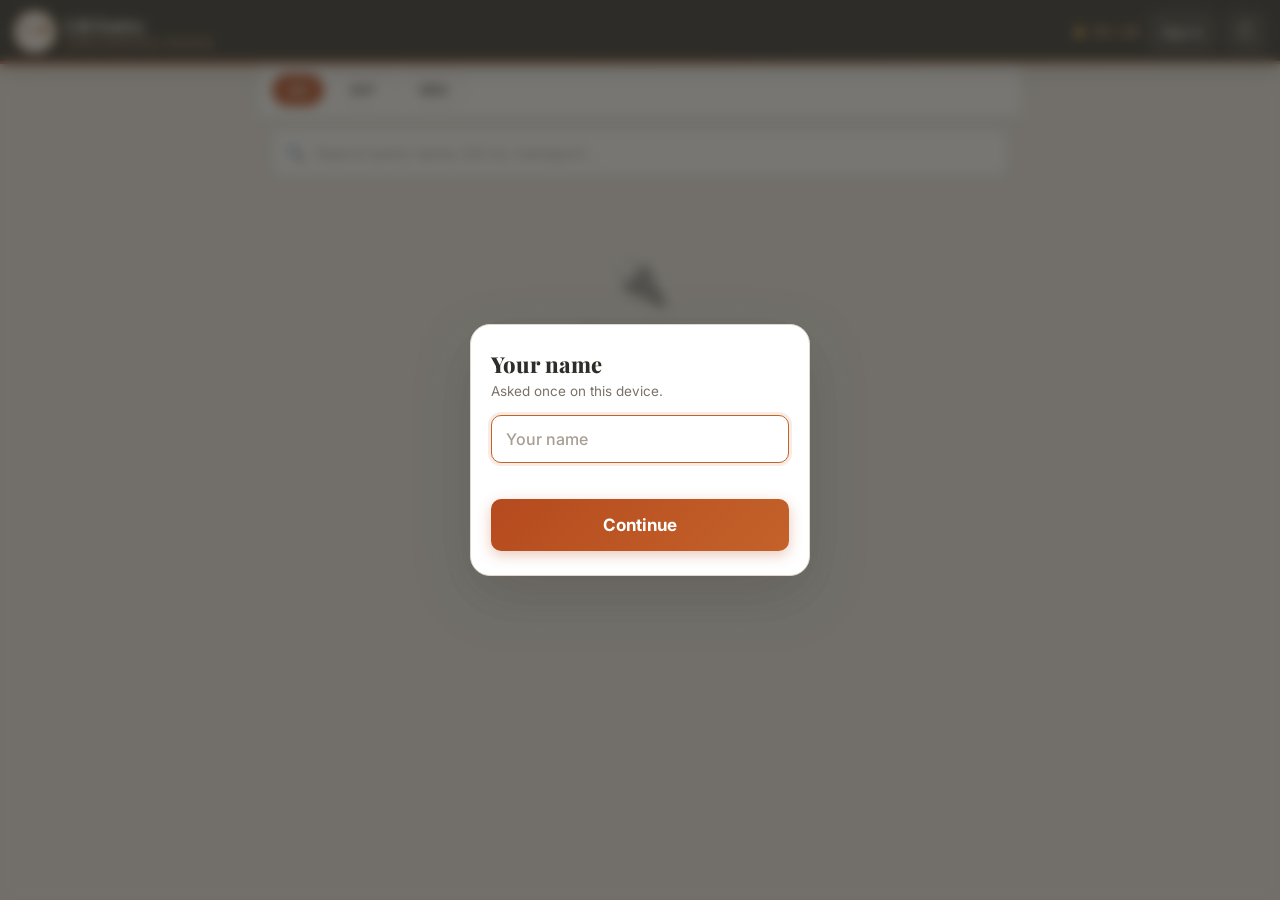
==== lr.html @ ae4050c5 "LR page: LR numbers always in capitals; scan LR QR codes and barcodes LR input turns everything to c" ====
<!DOCTYPE html>
<html lang="en">
<head>
<meta charset="UTF-8"/>
<meta name="viewport" content="width=device-width,initial-scale=1,maximum-scale=1,user-scalable=no"/>
<meta name="mobile-web-app-capable" content="yes"/>
<meta name="apple-mobile-web-app-capable" content="yes"/>
<title>LR Entry · SNT</title>
<link rel="preconnect" href="https://fonts.googleapis.com"/>
<link rel="preconnect" href="https://script.google.com"/>
<link rel="preconnect" href="https://script.googleusercontent.com" crossorigin/>
<link rel="preconnect" href="https://fonts.gstatic.com" crossorigin/>
<link href="https://fonts.googleapis.com/css2?family=Playfair+Display:wght@800&family=Inter:wght@400;500;600;700&family=JetBrains+Mono:wght@500;700&display=swap" rel="stylesheet"/>
<meta name="theme-color" content="#2f2d28"/>
<link rel="icon" href="logo.png"/>
<link rel="stylesheet" href="app.css"/>
</head>
<body>

<header class="app-bar">
  <span class="bar-logo"><img src="logo.png" alt="SNT"/></span>
  <span class="bar-title"><b>LR Entry</b><small>Shree Narayani Traders</small></span>
  <span class="status-dot" id="statusDot"></span>
  <span class="bar-clock" id="clock">--:--</span>
  <button class="who-btn" id="whoBtn" onclick="showGate('')"></button>
  <button class="refresh-btn" id="refreshBtn" onclick="loadData()" aria-label="Refresh">↻</button>
</header>

<div class="chips-row" id="chips"></div>

<div class="search-row">
  <span class="search-icon">🔍</span>
  <input type="search" id="searchInput" class="search-input" placeholder="Search party name, bill no, transport…" oninput="render()"/>
</div>

<main class="list" id="list">
  <div class="empty"><div class="empty-icon">🔌</div><div class="empty-title">Connecting…</div><div class="empty-sub">Please wait</div></div>
</main>

<script src="app.js"></script>
<script src="scan.js"></script>
<script>
document.body.insertAdjacentHTML('beforeend', GATE_HTML);

const COMPANIES = ['All', 'SNT', 'MRS'];
let records = [], transports = [], coFilter = 'All';
// LR numbers are always kept in capitals, however they are typed or scanned, so every entry looks the same.
const upLr = (v) => String(v || '').toUpperCase().replace(/\s+/g, ' ').trim();
function lrTyping(el, key) {
  const at = el.selectionStart, up = el.value.toUpperCase();
  if (up !== el.value) { el.value = up; try { el.setSelectionRange(at, at); } catch (e) {} }
  typed[key].lr = up;
}
const typed = {};   // consignment key -> { lr, transport, other, date } as being entered
function entry(m) {
  return typed[m.key] || (typed[m.key] = { lr: '', transport: m.dispatchTransport || '', other: '', date: String(m.dispatchedAt).substring(0, 10) });
}
function setT(key, field, value) { typed[key][field] = value; render(); }

$('chips').innerHTML = COMPANIES.map(c =>
  `<button class="chip${c === coFilter ? ' active' : ''}" data-co="${c}" onclick="setCo('${c}')">${c}</button>`).join('');
function setCo(c) { coFilter = c; document.querySelectorAll('.chip').forEach(b => b.classList.toggle('active', b.dataset.co === c)); render(); }

function useBoard(d) {
  records = d.records; transports = d.transports || [];
  applyPending();
  render();
}
// An LR saved here but not yet confirmed by the sheet: those bills leave the list straight away.
function applyOp(op) {
  if (op.params.action !== 'lr') return;
  const keys = op.params.keys.split(',');
  records = records.filter(r => !keys.includes(r.key));
}

// A consignment = the bill that was dispatched + the bills ticked as going together with it.
function consignments() {
  const mains = records.filter(r => !r.sentWith);
  const groups = mains.map(m => ({ main: m, bills: [m].concat(records.filter(r => r.sentWith === m.billNo && r.firm === m.firm)) }));
  records.filter(r => r.sentWith && !mains.some(m => m.billNo === r.sentWith && m.firm === r.firm))
    .forEach(r => groups.push({ main: r, bills: [r] }));
  return groups;
}

function render() {
  const q = $('searchInput').value.trim().toLowerCase();
  const groups = consignments()
    .filter(g => coFilter === 'All' || g.main.company === coFilter)
    .filter(g => !q || g.bills.some(b => [b.party, b.billNo, b.city, b.dispatchTransport].join(' ').toLowerCase().includes(q)))
    .sort((a, b) => a.main.dispatchedAt.localeCompare(b.main.dispatchedAt));
  if (!groups.length) {
    $('list').innerHTML = q
      ? `<div class="empty"><div class="empty-icon">🔍</div><div class="empty-title">No results</div><div class="empty-sub">Nothing matches "<b>${esc(q)}</b>"</div></div>`
      : `<div class="empty"><div class="empty-icon">✅</div><div class="empty-title">All clear!</div><div class="empty-sub">No LR pending</div></div>`;
    return;
  }
  $('list').innerHTML = `<div class="sec-label lred">LR PENDING &nbsp;${groups.length} &nbsp;· oldest first</div>` + groups.map(g => {
    const m = g.main, k = esc(m.key);
    const cases = g.bills.reduce((s, b) => s + (parseInt(b.dispatchCases || b.cases, 10) || 0), 0);
    const t = entry(m);
    const list = transports.slice();
    if (m.dispatchTransport && !list.includes(m.dispatchTransport)) list.unshift(m.dispatchTransport);
    const changed = m.dispatchTransport && t.transport !== m.dispatchTransport;
    return `
<div class="card" data-id="${k}">
  <div class="card-head" style="cursor:default">
    <div class="card-main">
      <div class="party-name">${esc(m.party)}</div>
      <div class="cases-row"><span class="cases-badge">📦 ${cases} cases</span></div>
      <div class="bill-info-row">
        <span class="co-badge ${coClass(m.company)}">${esc(m.company)}</span>
        ${g.bills.map(b => `<span class="bill-no-chip">#${esc(b.billNo)}</span>`).join('')}
        <span class="ic blue">🚛 ${esc(m.dispatchTransport || '—')}</span>
        ${m.city ? `<span class="ic">📍 ${esc(m.city)}</span>` : ''}
      </div>

      <div class="field-lbl" style="margin-top:14px">Transport that carried it</div>
      <select class="t-select" onchange="setT('${k}','transport',this.value)">
        ${list.map(x => `<option value="${esc(x)}"${x === t.transport ? ' selected' : ''}>${esc(x)}</option>`).join('')}
        <option value="__other"${t.transport === '__other' ? ' selected' : ''}>Other (type the name)…</option>
      </select>
      ${t.transport === '__other' ? `<input class="t-input" style="margin-top:8px" placeholder="Transport name" value="${esc(t.other)}" oninput="typed['${k}'].other=this.value">` : ''}
      <div class="t-warn${changed ? ' show' : ''}">⚠ Gate marked: <b>${esc(m.dispatchTransport || 'None')}</b></div>

      <div class="field-lbl" style="margin-top:14px">Dispatch date</div>
      <input class="t-input" type="date" id="dt-${k}" value="${esc(t.date)}" max="${new Date().toLocaleDateString('en-CA')}" onchange="typed['${k}'].date=this.value">

      <div class="field-lbl" style="margin-top:14px">LR number</div>
      <div class="lr-row" style="margin-top:0">
        <input class="t-input" id="lr-${k}" placeholder="LR number" value="${esc(t.lr)}" autocomplete="off" autocapitalize="characters"
          oninput="lrTyping(this,'${k}')" onkeydown="if(event.key==='Enter')saveLr('${k}')">
        ${canScan ? `<button class="lr-scan" onclick="openScan('${k}')" aria-label="Scan LR QR or barcode">📷</button>` : ''}
        <button class="lr-save" id="ls-${k}" onclick="saveLr('${k}')">Save</button>
      </div>
    </div>
  </div>
</div>`;
  }).join('');
}

function saveLr(key) {
  const g = consignments().find(x => x.main.key === key);
  const t = entry(g.main);
  const input = document.getElementById('lr-' + key), lr = upLr(input.value);
  const transport = t.transport === '__other' ? t.other.trim() : t.transport;
  if (!lr) { input.classList.add('required-err'); toast('Type the LR number', 'err'); return; }
  if (!transport) { toast('Choose the transport', 'err'); return; }
  if (!t.date) { document.getElementById('dt-' + key).classList.add('required-err'); toast('Choose the dispatch date', 'err'); return; }
  const bills = g.bills.map(b => '#' + b.billNo).join(', ');
  delete typed[key];
  enqueue({ action: 'lr', keys: g.bills.map(b => b.key).join(','), lr, transport, date: t.date, by: store.get('name') }, 'LR for ' + bills);
  render();
  toast('✓ LR saved for ' + bills, 'ok');
}

startApp('lr', useBoard);
</script>
</body>
</html>
---- app.css ----
/* Same look as the SNT website (shreenarayanitraders.com): cream page, charcoal header, terracotta accents. */
*,*::before,*::after{box-sizing:border-box;margin:0;padding:0;-webkit-tap-highlight-color:transparent}
:root{
  --cream:#f7f3ed;--charcoal:#2f2d28;--charcoal-2:#4a4640;
  --terra-1:#b54a1e;--terra-2:#c4622a;--terra-3:#c89a6e;--terra-lt:#f5e8dc;--terra-xlt:#faf3ec;
  --bg:#f0ece4;--surface:#fff;--surface2:#faf8f5;--surface3:#f2ede5;
  --border:#e0d8cc;--border-strong:#cec4b4;
  --text:#2f2d28;--t2:#4a4640;--t3:#7a7268;--t4:#a89e94;
  --red:#b91c1c;--red-bg:#fff5f5;--red-lt:#fecaca;
  --green:#1a7a4a;--green-bg:#f3faf5;--green-lt:#bfe3cc;--green-dk:#14532d;
  --amber:#7a4200;--amber-bg:#fff8ee;--amber-lt:#e8b87a;
  --blue:#1e4e8c;--blue-bg:#eef4fb;
  --big:#1e4e8c;--big-bg:#eef4fb;--big-lt:#bcd2ec;
  --small:#6b3a8a;--small-bg:#f6f0fa;--small-lt:#d6c1e6;
  --s1:0 1px 3px rgba(47,45,40,.07),0 1px 2px rgba(47,45,40,.04);
  --s2:0 4px 14px rgba(47,45,40,.09),0 1px 4px rgba(47,45,40,.05);
  --r:14px;--rs:10px;
  --mono:'JetBrains Mono','Courier New',monospace;
  --serif:'Playfair Display',Georgia,serif
}
html{font-size:16px}
body{background:var(--bg);font-family:'Inter',system-ui,-apple-system,sans-serif;color:var(--text);min-height:100vh;-webkit-font-smoothing:antialiased}
::selection{background:var(--terra-lt);color:var(--terra-1)}
button{font-family:inherit}

/* ─── HEADER ─── */
.app-bar{background:var(--charcoal);height:64px;padding:0 14px;display:flex;align-items:center;gap:10px;position:sticky;top:0;z-index:200;box-shadow:0 2px 20px rgba(0,0,0,.25)}
.app-bar::after{content:'';position:absolute;left:0;right:0;bottom:0;height:3px;background:linear-gradient(90deg,var(--terra-1),var(--terra-2) 50%,var(--terra-3))}
.bar-logo{width:42px;height:42px;border-radius:50%;flex-shrink:0;overflow:hidden;background:var(--cream);border:2px solid rgba(200,154,110,.45);box-shadow:0 0 0 3px rgba(200,154,110,.12),0 3px 10px rgba(0,0,0,.35)}
.bar-logo img{width:100%;height:100%;object-fit:cover;display:block}
.bar-title{flex:1;min-width:0;line-height:1.1;white-space:nowrap;overflow:hidden}
.bar-title b{display:block;font-family:var(--serif);font-weight:800;font-size:19px;color:var(--cream);overflow:hidden;text-overflow:ellipsis}
.bar-title small{display:block;font-size:9.5px;font-weight:600;letter-spacing:.9px;text-transform:uppercase;color:var(--terra-3);margin-top:3px;overflow:hidden;text-overflow:ellipsis}
.bar-clock{font-family:var(--mono);font-weight:500;font-size:15px;color:var(--terra-3);flex-shrink:0}
.refresh-btn,.who-btn{background:rgba(255,255,255,.08);border:1px solid rgba(255,255,255,.18);color:rgba(247,243,237,.85);height:40px;border-radius:10px;cursor:pointer;flex-shrink:0}
.refresh-btn{width:40px;font-size:20px;display:flex;align-items:center;justify-content:center}
.refresh-btn:active,.who-btn:active{background:rgba(255,255,255,.18)}
.refresh-btn.spin{animation:spin .7s linear infinite}
@keyframes spin{to{transform:rotate(360deg)}}
.who-btn{padding:0 12px;font-size:13px;font-weight:600;max-width:96px;overflow:hidden;text-overflow:ellipsis;white-space:nowrap}
.status-dot{width:9px;height:9px;border-radius:50%;flex-shrink:0;background:#f5b14a;transition:background .3s}
.status-dot.ok{background:#4ade80;box-shadow:0 0 0 2px rgba(74,222,128,.25)}
.status-dot.err{background:#f87171;box-shadow:0 0 0 2px rgba(248,113,113,.25)}
.sync-pill{font-size:11px;font-weight:700;color:#fde6c8;background:rgba(200,154,110,.22);border:1px solid rgba(200,154,110,.5);border-radius:12px;padding:2px 8px;white-space:nowrap}
.sync-pill[hidden]{display:none}
@media(max-width:420px){.bar-clock{display:none}}
@media(max-width:340px){.bar-title small{display:none}}

/* ─── VEHICLE PANEL ─── */
.veh-panel{background:var(--surface);border-bottom:1.5px solid var(--border)}
.veh-toggle{width:100%;padding:11px 14px;display:flex;align-items:center;gap:10px;background:none;border:none;cursor:pointer;text-align:left}
.veh-toggle-title{font-size:13px;font-weight:700;color:var(--t2);flex:1}
.veh-toggle-summary{font-size:12.5px;color:var(--t3);font-family:var(--mono)}
.veh-toggle-chevron{color:var(--t3);font-size:18px;transition:transform .2s}
.veh-panel.open .veh-toggle-chevron{transform:rotate(180deg)}
.veh-body{display:none;padding:0 12px 12px}
.veh-panel.open .veh-body{display:block}
.veh-row{display:flex;gap:10px}
.veh-card{flex:1;border-radius:var(--r);padding:13px;border:1.5px solid;text-align:center}
.veh-card.big{background:var(--big-bg);border-color:var(--big-lt)}
.veh-card.small{background:var(--small-bg);border-color:var(--small-lt)}
.veh-icon{font-size:20px;display:block;margin-bottom:4px}
.veh-name{font-weight:700;font-size:12px;letter-spacing:1.2px;display:block;margin-bottom:6px}
.veh-card.big .veh-name,.veh-card.big .veh-cases{color:var(--big)}
.veh-card.small .veh-name,.veh-card.small .veh-cases{color:var(--small)}
.veh-cases{font-family:var(--mono);font-weight:700;font-size:28px;display:block;line-height:1}
.veh-cases-label{font-size:10px;font-weight:600;color:var(--t3);letter-spacing:.8px;text-transform:uppercase;display:block;margin-top:4px}

/* ─── PICKERS inside a card ─── */
.veh-pick,.area-pick{display:flex;gap:8px}
.veh-pick-btn,.area-btn{flex:1;padding:13px 6px;border-radius:var(--rs);font-size:14px;font-weight:600;border:1.5px solid var(--border-strong);background:var(--surface2);color:var(--t2);cursor:pointer;text-align:center;transition:all .12s;line-height:1.3}
.veh-pick-btn.sel-big{background:var(--big-bg);border:2px solid var(--big);color:var(--big);font-weight:700}
.veh-pick-btn.sel-small{background:var(--small-bg);border:2px solid var(--small);color:var(--small);font-weight:700}
.veh-pick-btn.sel-self{background:var(--green-bg);border:2px solid var(--green);color:var(--green);font-weight:700}
.area-btn.sel{background:var(--terra-lt);border:2px solid var(--terra-1);color:var(--terra-1);font-weight:700}
.veh-pick-btn.required-err,.area-btn.required-err{border-color:var(--red)!important;background:var(--red-bg)!important}

/* ─── COMPANY CHIPS ─── */
.chips-row{background:var(--surface);border-bottom:1.5px solid var(--border);padding:10px 12px;display:flex;gap:8px;overflow-x:auto;scrollbar-width:none}
.chips-row::-webkit-scrollbar{display:none}
.chip{border:1.5px solid var(--border);background:var(--surface);color:var(--t2);padding:7px 16px;border-radius:20px;font-size:13.5px;font-weight:600;cursor:pointer;white-space:nowrap;flex-shrink:0;transition:all .12s}
.chip.active{background:var(--terra-1);color:#fff;border-color:var(--terra-1)}

/* ─── TABS ─── */
.tab-row{background:var(--surface);border-bottom:2px solid var(--border);padding:0 10px;display:flex;box-shadow:var(--s1)}
.tab-btn{flex:1;justify-content:center;padding:13px 6px;font-size:14px;white-space:nowrap;font-weight:500;background:none;border:none;border-bottom:2.5px solid transparent;cursor:pointer;color:var(--t3);margin-bottom:-2px;display:flex;align-items:center;gap:8px;transition:all .15s}
.tab-btn.active{color:var(--terra-1);border-bottom-color:var(--terra-1);font-weight:700}
.tab-badge{font-family:var(--mono);font-size:12px;font-weight:600;min-width:22px;height:21px;padding:0 7px;border-radius:20px;display:inline-flex;align-items:center;justify-content:center;background:var(--surface3);color:var(--t3)}
.tab-btn.active .tab-badge{background:var(--terra-1);color:#fff}

/* ─── SEARCH ─── */
.search-row{padding:12px 12px 2px;position:relative}
.search-icon{position:absolute;left:26px;top:calc(50% + 5px);transform:translateY(-50%);color:var(--t4);font-size:16px;pointer-events:none}
.search-input{width:100%;padding:13px 14px 13px 42px;font-size:16px;font-family:inherit;background:var(--surface);border:1.5px solid var(--border);border-radius:var(--rs);outline:none;color:var(--text);box-shadow:var(--s1);transition:border-color .15s,box-shadow .15s}
.search-input:focus{border-color:var(--terra-2);box-shadow:0 0 0 3px rgba(196,98,42,.12)}
.search-input::placeholder{color:var(--t4)}

/* ─── LIST ─── */
.list{padding:12px 11px 90px}
.sec-label{font-size:11px;font-weight:700;text-transform:uppercase;letter-spacing:1.2px;color:var(--t3);padding:6px 3px 9px;display:flex;align-items:center;gap:8px}
.sec-label::after{content:'';flex:1;height:1px;background:var(--border)}
.sec-label.lred{color:var(--terra-1)}
.sec-label.lgreen{color:var(--green)}

/* ─── PENDING CARD ─── */
.card{background:var(--surface);border-radius:var(--r);border:1.5px solid var(--border);margin-bottom:10px;overflow:hidden;box-shadow:var(--s1);transition:box-shadow .15s}
.card.open{border-color:var(--terra-3);box-shadow:var(--s2)}
.card-head{padding:15px 14px 14px;cursor:pointer;user-select:none;display:flex;gap:10px;align-items:flex-start}
.card-head:active{background:var(--terra-xlt)}
.card-main{flex:1;min-width:0}
.chevron{color:var(--t4);font-size:24px;flex-shrink:0;padding-top:2px;transition:transform .2s}
.card.open>.card-head .chevron{transform:rotate(180deg);color:var(--terra-1)}
.party-name{font-size:20px;font-weight:700;color:var(--text);margin-bottom:8px;line-height:1.25;word-break:break-word}
.cases-row{display:flex;align-items:center;gap:8px;margin-bottom:10px;flex-wrap:wrap}
.cases-badge{background:var(--charcoal);color:var(--cream);font-family:var(--mono);font-weight:700;font-size:15px;padding:5px 12px;border-radius:8px}
.bill-info-row{display:flex;flex-wrap:wrap;gap:6px;align-items:center}
.co-badge{font-size:11.5px;font-weight:600;padding:3px 10px;border-radius:20px;border:1px solid;white-space:nowrap}
.co-SNT{background:var(--terra-lt);color:var(--terra-1);border-color:var(--terra-3)}
.co-MRS,.co-MaaRani{background:#fbeef3;color:#8a2550;border-color:#e8b3c8}
.co-SNTCash{background:var(--green-bg);color:var(--green);border-color:var(--green-lt)}
.co-Lupin{background:var(--blue-bg);color:var(--blue);border-color:var(--big-lt)}
.co-Sun{background:var(--amber-bg);color:var(--amber);border-color:var(--amber-lt)}
.co-Torque{background:var(--small-bg);color:var(--small);border-color:var(--small-lt)}
.bill-no-chip{font-family:var(--mono);font-size:12.5px;font-weight:500;color:var(--t2);background:var(--surface3);border:1px solid var(--border);padding:2px 7px;border-radius:6px}
.ic{background:var(--surface2);border:1px solid var(--border);border-radius:16px;padding:3px 9px;font-size:12px;color:var(--t2);font-weight:500;display:inline-flex;align-items:center;gap:3px}
.ic.blue{background:var(--amber-bg);border-color:var(--amber-lt);color:var(--amber);font-weight:600}

/* ─── CARD BODY (form) ─── */
.card-body{display:none;padding:14px 14px 16px;border-top:1px solid var(--border);background:var(--surface2)}
.card.open .card-body{display:block}
.field-lbl{font-size:11px;font-weight:700;color:var(--t3);text-transform:uppercase;letter-spacing:1px;margin-bottom:7px}
.t-select,.t-input{width:100%;padding:13px 14px;font-size:16px;font-family:inherit;font-weight:500;background:var(--surface);border:1.5px solid var(--border-strong);border-radius:var(--rs);color:var(--text);outline:none;transition:border-color .15s,box-shadow .15s}
.t-select:focus,.t-input:focus{border-color:var(--terra-2);box-shadow:0 0 0 3px rgba(196,98,42,.12)}
.t-input::placeholder{color:var(--t4)}
.t-input.required-err{border-color:var(--red);background:var(--red-bg)}
.t-warn{display:none;font-size:12.5px;font-weight:500;color:var(--amber);margin-top:6px;padding:7px 10px;background:var(--amber-bg);border-radius:6px;border-left:3px solid var(--amber-lt)}
.t-warn.show{display:block}
.with-item{display:flex;align-items:center;gap:12px;padding:12px 13px;border:1.5px solid var(--border);border-radius:var(--rs);margin-bottom:7px;font-size:14px;font-weight:500;cursor:pointer;background:var(--surface)}
.with-item input{width:22px;height:22px;flex-shrink:0;accent-color:var(--terra-1)}

.disp-btn{width:100%;padding:16px;background:linear-gradient(135deg,var(--terra-1),var(--terra-2));color:#fff;border:none;border-radius:var(--rs);font-size:17px;font-weight:700;cursor:pointer;margin-top:14px;display:flex;align-items:center;justify-content:center;gap:8px;box-shadow:0 4px 14px rgba(181,74,30,.3)}
.disp-btn:active{transform:translateY(1px);box-shadow:0 2px 8px rgba(181,74,30,.3)}
.disp-btn:disabled{opacity:.55}

/* ─── DISPATCHED CARD ─── */
.done-card{background:var(--surface);border:1.5px solid var(--border);border-left:4px solid var(--green);border-radius:var(--r);margin-bottom:10px;overflow:hidden;box-shadow:var(--s1)}
.done-card.highlight{animation:pulse-g 1.2s ease-out}
@keyframes pulse-g{0%{box-shadow:0 0 0 0 rgba(26,122,74,.45)}60%{box-shadow:0 0 0 8px rgba(26,122,74,0)}100%{box-shadow:var(--s1)}}
.done-top{padding:13px 13px 11px}
.done-name{font-size:18px;font-weight:700;color:var(--text);margin-bottom:8px;line-height:1.25}
.done-row1{display:flex;align-items:center;gap:6px;flex-wrap:wrap;margin-bottom:8px}
.done-cases{background:var(--green);color:#fff;font-family:var(--mono);font-weight:700;font-size:14px;padding:3px 10px;border-radius:7px}
.done-time{background:var(--surface3);border:1px solid var(--border);border-radius:16px;padding:3px 9px;font-family:var(--mono);font-size:12.5px;color:var(--t2);font-weight:500}
.done-transport{background:var(--green-bg);border:1px solid var(--green-lt);border-radius:16px;padding:3px 9px;font-size:12px;color:var(--green-dk);font-weight:600;display:inline-flex;align-items:center;gap:3px}
.veh-tag-big{background:var(--big-bg);border:1px solid var(--big-lt);border-radius:16px;padding:3px 9px;font-size:12px;color:var(--big);font-weight:700}
.veh-tag-small{background:var(--small-bg);border:1px solid var(--small-lt);border-radius:16px;padding:3px 9px;font-size:12px;color:var(--small);font-weight:700}
.done-row2{display:flex;align-items:center;gap:6px;flex-wrap:wrap}
.was-chip,.note-chip{background:var(--amber-bg);border:1px solid var(--amber-lt);border-radius:12px;padding:3px 8px;font-size:11.5px;color:var(--amber);font-weight:600}
.lr-chip{background:var(--green);color:#fff;border-radius:12px;padding:3px 9px;font-size:11.5px;font-weight:700;font-family:var(--mono)}
.done-remark{font-size:12.5px;color:var(--t2);margin-top:8px}
.undo-btn{display:flex;align-items:center;gap:10px;width:calc(100% - 26px);margin:0 13px 13px;padding:12px 14px;background:var(--surface2);border:1.5px solid var(--border-strong);border-radius:var(--rs);cursor:pointer;color:var(--t2);transition:all .12s}
.undo-btn:active{background:var(--terra-lt);border-color:var(--terra-3)}
.undo-icon{font-size:18px;color:var(--terra-1)}
.undo-text{flex:1;text-align:left}
.undo-label{font-size:14px;font-weight:700;display:block;color:var(--text)}
.undo-sub{font-size:11.5px;color:var(--t3);display:block;margin-top:1px}

/* ─── LR ─── */
.lr-row{display:flex;gap:9px;margin-top:13px}
.lr-row .t-input{flex:1;min-width:0;font-size:18px;font-family:var(--mono)}
.lr-save{background:linear-gradient(135deg,var(--terra-1),var(--terra-2));color:#fff;border:none;border-radius:var(--rs);font-size:16px;font-weight:700;padding:0 22px;cursor:pointer;flex-shrink:0;box-shadow:0 4px 14px rgba(181,74,30,.25)}
.lr-save:disabled{opacity:.55}

/* ─── EMPTY / TOAST / NAME GATE ─── */
.empty{text-align:center;padding:60px 20px 40px}
.empty-icon{font-size:48px;margin-bottom:14px;opacity:.6}
.empty-title{font-size:18px;font-weight:600;color:var(--t2);margin-bottom:6px}
.empty-sub{font-size:14px;color:var(--t3)}
.toast{position:fixed;bottom:22px;left:50%;transform:translateX(-50%);padding:12px 22px;border-radius:24px;font-weight:600;font-size:14px;z-index:999;box-shadow:0 8px 28px rgba(47,45,40,.25);white-space:nowrap;pointer-events:none;opacity:0;transition:opacity .2s;max-width:92vw;overflow:hidden;text-overflow:ellipsis}
.toast.show{opacity:1}
.toast.ok{background:var(--charcoal);color:var(--cream);border-left:4px solid #4ade80}
.toast.err{background:#7f1d1d;color:#fee2e2}
.toast.info{background:var(--charcoal);color:var(--cream)}
.gate{position:fixed;inset:0;background:rgba(47,45,40,.65);backdrop-filter:blur(6px);z-index:600;display:flex;align-items:center;justify-content:center;padding:20px}
.gate form{background:var(--surface);border:1.5px solid var(--border);border-radius:20px;padding:24px 20px;width:100%;max-width:340px;box-shadow:0 20px 60px rgba(47,45,40,.2)}
.gate h2{font-family:var(--serif);font-size:22px;font-weight:800;margin-bottom:4px}
.gate p{font-size:13.5px;color:var(--t3);margin-bottom:16px}
.gate .t-input{margin-bottom:10px}
.gate-err{color:var(--red);font-size:13px;font-weight:600;min-height:20px}

@media(min-width:760px){.list,.chips-row,.tab-row,.search-row,.veh-panel{max-width:760px;margin-left:auto;margin-right:auto}}

/* ─── LR: capitals + scan ─── */
.lr-row .t-input{text-transform:uppercase}
.lr-row .t-input::placeholder{text-transform:none}
.lr-scan{width:54px;flex-shrink:0;border-radius:var(--rs);border:1.5px solid var(--border-strong);background:var(--surface);font-size:22px;cursor:pointer}
.lr-scan:active{background:var(--terra-lt);border-color:var(--terra-3)}
.lr-save.ready{animation:ready 1s ease-out 2}
@keyframes ready{0%{box-shadow:0 0 0 0 rgba(181,74,30,.55)}100%{box-shadow:0 0 0 10px rgba(181,74,30,0)}}
.scan-box{position:fixed;inset:0;z-index:700;background:#000;display:flex;flex-direction:column}
.scan-box[hidden]{display:none}
.scan-box video{position:absolute;inset:0;width:100%;height:100%;object-fit:cover}
.scan-frame{position:absolute;left:50%;top:44%;width:min(78vw,340px);height:min(78vw,340px);transform:translate(-50%,-50%);border:3px solid rgba(255,255,255,.9);border-radius:18px;box-shadow:0 0 0 100vmax rgba(0,0,0,.45)}
.scan-top{position:absolute;top:0;left:0;right:0;padding:18px 16px;text-align:center;color:#fff;font-weight:600;font-size:15px;background:linear-gradient(rgba(0,0,0,.6),transparent)}
.scan-bar{position:absolute;bottom:0;left:0;right:0;padding:18px 16px 26px;display:flex;gap:10px;justify-content:center;background:linear-gradient(transparent,rgba(0,0,0,.6))}
.scan-btn{flex:1;max-width:200px;padding:15px;border-radius:12px;border:1px solid rgba(255,255,255,.3);background:rgba(255,255,255,.15);color:#fff;font-size:16px;font-weight:700;cursor:pointer}
.scan-btn.close{background:var(--terra-1);border-color:var(--terra-1)}
.scan-pick{position:absolute;left:12px;right:12px;bottom:100px;background:var(--surface);border-radius:16px;padding:16px;max-height:60vh;overflow:auto;box-shadow:0 20px 60px rgba(0,0,0,.4)}
.scan-pick[hidden]{display:none}
.scan-pick-title{font-weight:700;font-size:15px;margin-bottom:10px;color:var(--text)}
.scan-cand{display:block;width:100%;text-align:left;padding:14px;margin-bottom:8px;border-radius:var(--rs);border:1.5px solid var(--terra-3);background:var(--terra-xlt);font-family:var(--mono);font-size:18px;font-weight:700;color:var(--text);cursor:pointer}
.scan-raw{font-size:11.5px;color:var(--t3);word-break:break-all;margin:6px 0 12px}
.scan-pick .scan-btn{max-width:none;width:100%;background:var(--charcoal);border-color:var(--charcoal)}
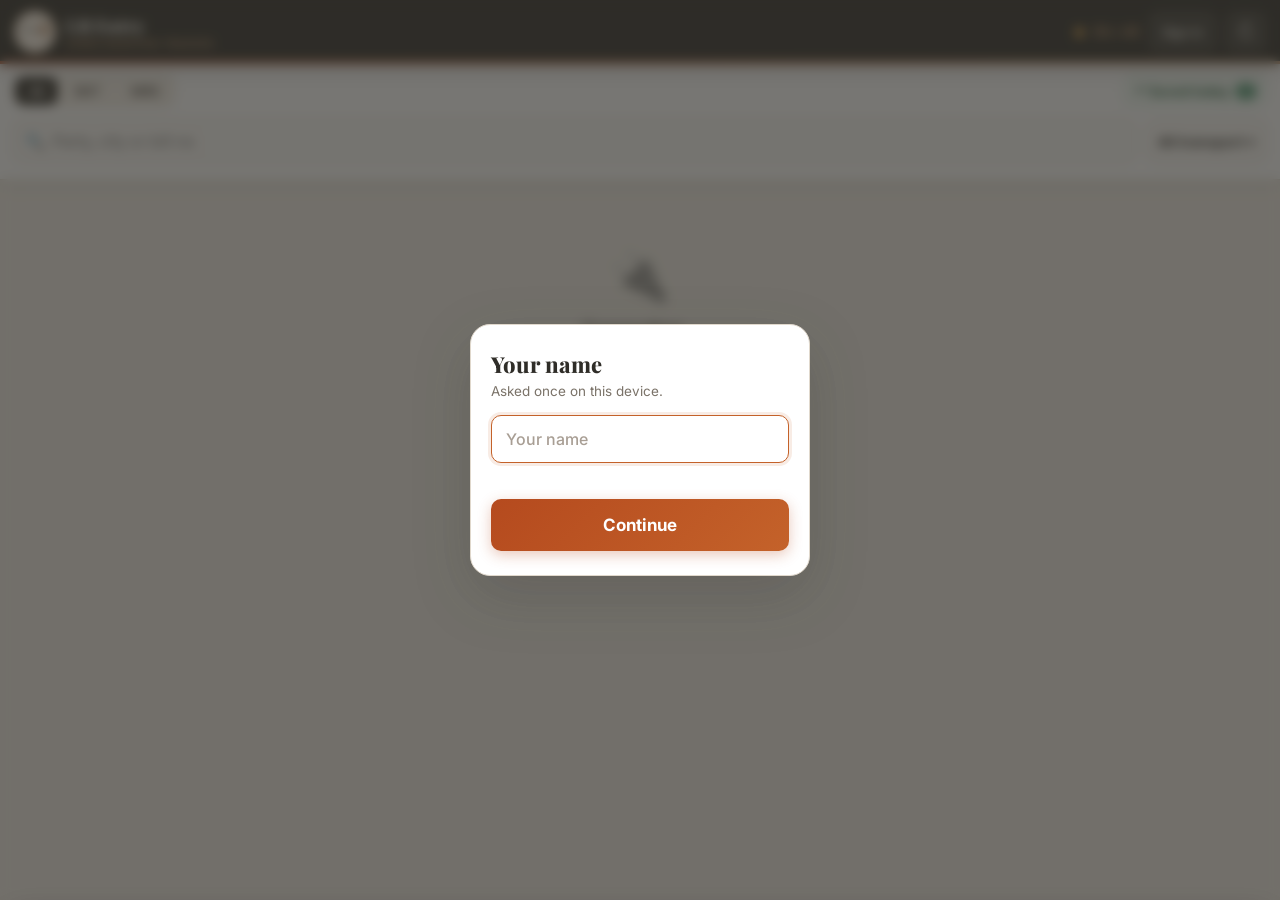
==== commit 88b8cd90: "Add files via upload" ====
--- a/lr.html
+++ b/lr.html
@@ -26,21 +26,120 @@
   <button class="refresh-btn" id="refreshBtn" onclick="loadData()" aria-label="Refresh">↻</button>
 </header>
 
-<div class="chips-row" id="chips"></div>
-
-<div class="search-row">
-  <span class="search-icon">🔍</span>
-  <input type="search" id="searchInput" class="search-input" placeholder="Search party name, bill no, transport…" oninput="render()"/>
-</div>
-
+<section class="finder" id="finder">
+  <div class="f-top">
+    <div class="seg" id="chips"></div>
+    <button class="saved-btn" id="savedBtn" onclick="openSaved()">↶ Saved today <b id="savedN">0</b></button>
+  </div>
+  <div class="f-find">
+    <div class="f-search"><span>🔍</span><input type="search" id="searchInput" placeholder="Party, city or bill no" oninput="findSoon()" autocomplete="off"/></div>
+    <button class="f-tr-btn" id="trBtn" onclick="toggleTr()"><span id="trLabel">All transport</span> ▾</button>
+    <div class="tr-panel" id="trPanel" hidden></div>
+  </div>
+  <div class="f-sum" id="fSum"></div>
+</section>
+<style>
+.finder{position:sticky;top:64px;z-index:150;background:var(--surface);border-bottom:1.5px solid var(--border);box-shadow:0 6px 16px rgba(47,45,40,.06);padding:10px 12px 8px}
+.f-top{display:flex;align-items:center;gap:8px}
+.seg{display:inline-flex;background:var(--surface3);border-radius:12px;padding:3px;gap:2px}
+.seg .chip{border:0;background:transparent;padding:6px 14px;border-radius:9px;font-size:13px}
+.seg .chip.active{background:var(--charcoal);color:var(--cream)}
+.saved-btn{margin-left:auto;border:1.5px solid var(--green-lt);background:var(--green-bg);color:var(--green-dk);font-weight:700;font-size:13px;border-radius:12px;padding:7px 11px;cursor:pointer;white-space:nowrap}
+.saved-btn b{display:inline-block;min-width:20px;padding:0 6px;margin-left:3px;border-radius:9px;background:var(--green);color:#fff;font-size:12px;text-align:center}
+.f-tr{display:flex;gap:7px;overflow-x:auto;scrollbar-width:none;margin:9px -12px 0;padding:0 12px 2px}
+.f-tr::-webkit-scrollbar{display:none}
+.f-tr .chip{padding:7px 13px;font-size:13.5px;display:inline-flex;align-items:center;gap:6px}
+.f-tr .chip small{font-size:11.5px;font-weight:700;background:var(--surface3);color:var(--t2);border-radius:8px;padding:1px 6px}
+.f-tr .chip.active small{background:rgba(255,255,255,.25);color:#fff}
+.f-find{display:flex;gap:8px;margin-top:10px;position:relative}
+.f-tr-btn{flex:0 0 auto;max-width:46%;display:flex;align-items:center;gap:4px;border:1.5px solid var(--border);background:var(--surface2);border-radius:12px;padding:0 12px;font-size:14px;font-weight:700;color:var(--text);cursor:pointer;white-space:nowrap;overflow:hidden}
+.f-tr-btn span{overflow:hidden;text-overflow:ellipsis}
+.f-tr-btn.on{border-color:var(--terra-1);background:var(--terra-xlt);color:var(--terra-1)}
+.tr-panel{position:absolute;right:0;top:calc(100% + 6px);width:min(300px,92vw);max-height:60vh;overflow:auto;background:#fff;border:1.5px solid var(--border-strong);border-radius:14px;box-shadow:0 14px 34px rgba(0,0,0,.18);z-index:300;padding:6px}
+.tr-panel[hidden]{display:none}
+.tr-opt{display:flex;align-items:center;gap:10px;padding:11px 10px;border-radius:10px;font-size:15px;font-weight:600;cursor:pointer}
+.tr-opt:active{background:var(--surface3)}
+.tr-opt input{width:20px;height:20px;accent-color:var(--terra-1);margin:0}
+.tr-opt small{margin-left:auto;font-size:12px;font-weight:700;color:var(--t3);background:var(--surface3);border-radius:8px;padding:1px 7px}
+.tr-done{position:sticky;bottom:0;width:100%;margin-top:4px;padding:11px;border:0;border-radius:10px;background:var(--charcoal);color:var(--cream);font-weight:700;font-size:15px;cursor:pointer}
+.more-btn{display:block;width:100%;margin:6px 0 14px;padding:13px;border-radius:12px;border:1.5px solid var(--border-strong);background:var(--surface);font-weight:700;font-size:14.5px;color:var(--t2);cursor:pointer}
+.f-search{flex:1;min-width:0;display:flex;align-items:center;gap:8px;background:var(--surface2);border:1.5px solid var(--border);border-radius:12px;padding:0 12px}
+.f-search:focus-within,.f-cases:focus{border-color:var(--terra-2);box-shadow:0 0 0 3px rgba(196,98,42,.12)}
+.f-search input{flex:1;min-width:0;border:0;background:transparent;font-size:16px;padding:12px 0;outline:none;font-family:inherit;color:var(--text)}
+.f-cases{width:88px;flex:0 0 88px;font-size:16px;padding:0 12px;border-radius:12px;border:1.5px solid var(--border);background:var(--surface2);font-family:inherit;outline:none;text-align:center;color:var(--text)}
+.f-sum{font-size:12px;color:var(--t3);margin-top:7px;font-weight:600}
+.f-sum b{color:var(--text)}
+.list{padding:6px 12px 110px}
+.day-head{margin:16px 2px 8px;display:flex;align-items:baseline;gap:10px}
+.day-head b{font-size:15px;font-weight:800;letter-spacing:.2px;color:var(--text)}
+.day-head span{font-size:12.5px;color:var(--t3);font-weight:600}
+.day-head i{flex:1;height:1px;background:var(--border-strong);font-style:normal;align-self:center}
+.tr-head{margin:10px 2px 6px;font-size:11.5px;font-weight:800;letter-spacing:.08em;color:var(--t3)}
+.pc{position:relative;background:var(--surface);border:1px solid var(--border);border-radius:16px;margin-bottom:10px;padding:14px 14px 14px 18px;box-shadow:var(--s1);overflow:hidden}
+.pc::before{content:'';position:absolute;left:0;top:0;bottom:0;width:6px;background:var(--green)}
+.pc.mid::before{background:#e0a03a}
+.pc.old::before{background:var(--red)}
+.pc-top{display:flex;gap:12px;align-items:flex-start}
+.pc-name{flex:1;min-width:0;font-size:17.5px;font-weight:800;line-height:1.25;color:var(--text);word-break:break-word}
+.pc-cases{flex:0 0 auto;min-width:56px;text-align:center;border-radius:12px;background:var(--charcoal);color:var(--cream);padding:5px 10px 6px}
+.pc-cases b{display:block;font-size:22px;line-height:1.1;font-family:var(--mono)}
+.pc-cases small{font-size:10px;letter-spacing:.06em;text-transform:uppercase;opacity:.8}
+.pc-line{margin-top:6px;font-size:13.5px;font-weight:600;color:var(--t2);line-height:1.4}
+.pc-meta{display:flex;flex-wrap:wrap;gap:6px;margin-top:8px}
+.tag{display:inline-flex;align-items:center;gap:4px;font-size:12.5px;font-weight:600;color:var(--t2);background:var(--surface3);border-radius:8px;padding:4px 8px}
+.tag.age{background:#e7f4ec;color:var(--green-dk)}
+.pc.mid .tag.age{background:#fdf0dc;color:var(--amber)}
+.pc.old .tag.age{background:#fde2e2;color:var(--red)}
+.tag.co{background:var(--terra-lt);color:var(--terra-1)}
+.tag.co.mrs{background:var(--small-bg);color:var(--small)}
+.pc-bills{display:flex;flex-wrap:wrap;gap:6px;margin-top:10px}
+.bchip{display:inline-flex;align-items:center;gap:6px;font-family:var(--mono);font-size:12.5px;font-weight:700;padding:5px 9px;border-radius:9px;background:#fff;border:1.5px solid var(--border-strong);color:var(--t2)}
+.bchip input{width:17px;height:17px;margin:0;accent-color:var(--terra-1)}
+.bchip.off{opacity:.45;text-decoration:line-through}
+.pc-note{font-size:12px;color:var(--t3);margin-top:6px}
+.pc-lr{display:flex;gap:8px;margin-top:12px}
+.pc-lr input{flex:1;min-width:0;font-family:var(--mono);font-size:18px;font-weight:700;text-transform:uppercase;padding:12px 12px;border-radius:12px;border:1.5px solid var(--border-strong);background:var(--surface2);outline:none;color:var(--text)}
+.pc-lr input::placeholder{text-transform:none;font-weight:500;color:var(--t4)}
+.pc-lr input:focus{border-color:var(--terra-2);background:#fff;box-shadow:0 0 0 3px rgba(196,98,42,.12)}
+.pc-lr input.required-err{border-color:var(--red);background:var(--red-bg)}
+.pc-lr .lr-scan{width:52px}
+.pc-lr .lr-save{padding:0 20px;border-radius:12px}
+.pc-lr .lr-save.ready{background:linear-gradient(135deg,#15803d,#1a7a4a);box-shadow:0 4px 14px rgba(26,122,74,.3)}
+.pc-change{margin-top:10px;font-size:12.5px;font-weight:600;color:var(--terra-1);background:none;border:0;padding:0;cursor:pointer}
+.pc-more{margin-top:10px;padding-top:10px;border-top:1px dashed var(--border)}
+/* undo bar and saved list */
+.undo-bar{position:fixed;left:12px;right:12px;bottom:16px;z-index:900;display:flex;align-items:center;gap:10px;background:var(--charcoal);color:var(--cream);border-radius:14px;padding:12px 12px 12px 16px;box-shadow:0 10px 30px rgba(0,0,0,.3);transform:translateY(140%);transition:transform .25s}
+.undo-bar.show{transform:none}
+.undo-bar div{flex:1;min-width:0;font-size:13.5px;line-height:1.35}
+.undo-bar div b{color:#86efac}
+.undo-bar button{border:0;background:#f5e8dc;color:var(--terra-1);font-weight:800;font-size:14px;border-radius:10px;padding:10px 14px;cursor:pointer}
+.sheet-bg{position:fixed;inset:0;background:rgba(20,18,15,.45);z-index:950;display:none}
+.sheet-bg.show{display:block}
+.sheet{position:fixed;left:0;right:0;bottom:0;max-height:78vh;overflow:auto;background:var(--surface);border-radius:20px 20px 0 0;z-index:960;padding:16px 14px 24px;transform:translateY(100%);transition:transform .25s}
+.sheet.show{transform:none}
+.sheet h3{font-size:17px;font-weight:800;margin-bottom:4px}
+.sheet .sub{font-size:12.5px;color:var(--t3);margin-bottom:10px}
+.sv{display:flex;gap:10px;align-items:center;padding:11px 0;border-bottom:1px solid var(--border)}
+.sv div{flex:1;min-width:0}
+.sv b{display:block;font-size:14.5px}
+.sv span{font-size:12.5px;color:var(--t3)}
+.sv code{font-family:var(--mono);font-weight:700;color:var(--green-dk)}
+.sv button{border:1.5px solid var(--border-strong);background:#fff;color:var(--t2);font-weight:700;border-radius:10px;padding:8px 12px;cursor:pointer;white-space:nowrap}
+.sv button.armed{background:var(--red);border-color:var(--red);color:#fff}
+.sv.undone{opacity:.5}
+</style>
 <main class="list" id="list">
   <div class="empty"><div class="empty-icon">🔌</div><div class="empty-title">Connecting…</div><div class="empty-sub">Please wait</div></div>
 </main>
 
-<script src="app.js"></script>
-<script src="scan.js"></script>
+<script src="app.js?v=21"></script>
+<script src="scan.js?v=22"></script>
 <script>
-document.body.insertAdjacentHTML('beforeend', GATE_HTML);
+document.body.insertAdjacentHTML('beforeend', GATE_HTML + `
+<div class="undo-bar" id="undoBar"><div id="undoText"></div><button onclick="undoLast()">↶ UNDO</button></div>
+<div class="sheet-bg" id="sheetBg" onclick="closeSaved()"></div>
+<div class="sheet" id="savedSheet"><h3>LR saved today on this phone</h3><div class="sub">Saved the wrong LR? Press Undo (twice): the bills come back to the list.</div>
+  <div id="savedBody"></div><button class="btn-wide" style="margin-top:14px;width:100%;padding:13px;border-radius:12px;border:1.5px solid var(--border-strong);background:var(--surface2);font-weight:700;font-size:15px" onclick="closeSaved()">Close</button></div>`);
 
 const COMPANIES = ['All', 'SNT', 'MRS'];
 let records = [], transports = [], coFilter = 'All';
@@ -50,6 +149,7 @@
   const at = el.selectionStart, up = el.value.toUpperCase();
   if (up !== el.value) { el.value = up; try { el.setSelectionRange(at, at); } catch (e) {} }
   typed[key].lr = up;
+  const btn = document.getElementById('ls-' + key); if (btn) btn.classList.toggle('ready', !!up.trim());
 }
 const typed = {};   // consignment key -> { lr, transport, other, date } as being entered
 function entry(m) {
@@ -59,101 +159,231 @@
 
 $('chips').innerHTML = COMPANIES.map(c =>
   `<button class="chip${c === coFilter ? ' active' : ''}" data-co="${c}" onclick="setCo('${c}')">${c}</button>`).join('');
-function setCo(c) { coFilter = c; document.querySelectorAll('.chip').forEach(b => b.classList.toggle('active', b.dataset.co === c)); render(); }
+function setCo(c) { coFilter = c; document.querySelectorAll('#chips .chip').forEach(b => b.classList.toggle('active', b.dataset.co === c)); render(); }
 
 function useBoard(d) {
   records = d.records; transports = d.transports || [];
   applyPending();
-  render();
+  safeRender();
 }
 // An LR saved here but not yet confirmed by the sheet: those bills leave the list straight away.
 function applyOp(op) {
   if (op.params.action !== 'lr') return;
   const keys = op.params.keys.split(',');
+  if (!op.params.lr) { restoreBills(keys); return; }          // an undo: the bills come back to the list
   records = records.filter(r => !keys.includes(r.key));
 }
 
-// A consignment = the bill that was dispatched + the bills ticked as going together with it.
-function consignments() {
-  const mains = records.filter(r => !r.sentWith);
-  const groups = mains.map(m => ({ main: m, bills: [m].concat(records.filter(r => r.sentWith === m.billNo && r.firm === m.firm)) }));
-  records.filter(r => r.sentWith && !mains.some(m => m.billNo === r.sentWith && m.firm === r.firm))
-    .forEach(r => groups.push({ main: r, bills: [r] }));
-  return groups;
-}
-
+// ---- parcels: what one LR covers -------------------------------------------------------------------
+// Bills that left together: the bills combined with a main bill, AND every bill of the same party sent
+// the same day by the same transporter (a party's cash bill and normal bill go on one LR).
+const day = (r) => String(r.dispatchedAt || '').substring(0, 10);
+const norm = (v) => String(v || '').toUpperCase().replace(/[^A-Z0-9]+/g, ' ').trim();
+// the same transporter is written many ways ("SAI KRUPA ONLY", "SAIKRUPA TRPT", "AXAR ROADLINE"): one short name
+const TR_NOISE = /\b(TRANSPORT|TRANSPORTS|TRANSPOR|TRPT|TRANS|ROADLINES?|ROADLINE|ROADWAYS|CARGO|LOGISTICS?|CARRIERS?|CARRYING|CARRING|ONLY|CO|COMPANY|PVT|LTD|PRIVATE|LIMITED|SERVICES?|THE|AND|SHREE|SHRI|DOOR|DELIVERY)\b/g;
+const trName = (t) => { const w = norm(t).replace(/(TRANSPORT|TRPT|ROADLINES?)(ONLY)\b/g, ' ').replace(TR_NOISE, ' ').split(/\s+/).filter(x => x.length >= 2 && !/^\d+$/.test(x)); return w.slice(0, 2).join('') || norm(t) || 'NO TRANSPORT'; };
+// grouped once each time the bills change (not on every letter typed in the search)
+let pCache = null;
+function parcels() {
+  if (pCache && pCache.src === records && pCache.len === records.length) return pCache.out;
+  const byMain = {}, out = [], nos = {};
+  records.forEach(r => { nos[r.billNo] = 1; });
+  records.forEach(r => { if (r.sentWith) (byMain[r.sentWith] = byMain[r.sentWith] || []).push(r); });
+  const units = records.filter(r => !r.sentWith || !nos[r.sentWith])
+    .map(m => [m].concat(m.sentWith ? [] : (byMain[m.billNo] || [])));
+  const groups = {};
+  units.forEach(u => {
+    const m = u[0];
+    const k = [m.company, norm(m.party), day(m), trName(m.dispatchTransport)].join('|');
+    (groups[k] = groups[k] || []).push(...u);
+  });
+  Object.keys(groups).forEach(k => {
+    const bills = groups[k].sort((a, b) => billOrder(a.billNo, b.billNo));
+    out.push({ key: bills[0].key, main: bills[0], bills, day: day(bills[0]), tr: trName(bills[0].dispatchTransport),
+               hay: bills.map(b => [b.party, b.billNo, b.city].join(' ')).join(' ').toLowerCase(),
+               nums: bills.map(b => String(b.billNo).replace(/\D/g, '').replace(/^0+/, '')), pn: norm(bills[0].party) });
+  });
+  // oldest dispatch day first (the LR slips in hand are 3-4 days old), then transporter, then party
+  out.sort((a, b) => a.day.localeCompare(b.day) || a.tr.localeCompare(b.tr) || a.pn.localeCompare(b.pn));
+  pCache = { src: records, len: records.length, out };
+  return out;
+}
+function consignments() { return parcels(); }        // the old name, kept
+// Bill number order inside a parcel: AD007001, AD007002 … then CASH… - by the number, not letter by letter.
+function billOrder(a, b) {
+  const x = /^([A-Z]*)(\d*)/.exec(String(a || '').toUpperCase()), y = /^([A-Z]*)(\d*)/.exec(String(b || '').toUpperCase());
+  return x[1].localeCompare(y[1]) || (parseInt(x[2] || '0', 10) - parseInt(y[2] || '0', 10)) || String(a).localeCompare(String(b));
+}
+const off = {};          // bill key -> true: unticked in its parcel (it went on another LR)
+const trSel = new Set();          // empty = all transport
+let trFilter = 'All';            // (kept for older code: 'All' or the one chosen)
+function trCounts() { const cnt = {}; parcels().filter(g => coFilter === 'All' || g.main.company === coFilter).forEach(g => { cnt[g.tr] = (cnt[g.tr] || 0) + 1; }); return cnt; }
+function drawTrPanel() {
+  const cnt = trCounts(), trs = Object.keys(cnt).sort((a, b) => a.localeCompare(b)), total = Object.values(cnt).reduce((a, b) => a + b, 0);
+  $('trPanel').innerHTML = `<label class="tr-opt"><input type="checkbox" ${trSel.size ? '' : 'checked'} onchange="trSel.clear(); drawTrPanel(); render()">All transport<small>${total}</small></label>` +
+    trs.map(t => `<label class="tr-opt"><input type="checkbox" ${trSel.has(t) ? 'checked' : ''} onchange="pickTr('${esc(t)}', this.checked)">${esc(t)}<small>${cnt[t]}</small></label>`).join('') +
+    `<button class="tr-done" onclick="toggleTr(false)">Done</button>`;
+}
+function pickTr(t, on) { if (on) trSel.add(t); else trSel.delete(t); drawTrPanel(); render(); }
+function setTr(t) { trSel.clear(); if (t && t !== 'All') trSel.add(t); render(); }
+function toggleTr(open) {
+  const pnl = $('trPanel'), show = open === undefined ? pnl.hidden : open;
+  if (show) drawTrPanel();
+  pnl.hidden = !show;
+}
+document.addEventListener('click', e => { const pnl = $('trPanel'); if (pnl && !pnl.hidden && !e.target.closest('#trPanel') && !e.target.closest('#trBtn')) pnl.hidden = true; });
+// the search waits only a moment after the last letter, and draws only the first cards
+let findTimer = null, limit = 40, lastSig = '';
+function findSoon() { clearTimeout(findTimer); findTimer = setTimeout(render, 90); }
+function moreCards() { limit += 40; render(); }
+const dayLabel = (iso) => { const d = new Date(iso + 'T00:00:00'); return isNaN(d) ? iso : d.toLocaleDateString('en-GB', { weekday: 'short', day: 'numeric', month: 'short' }).replace(',', ''); };
+const daysAgo = (iso) => Math.round((new Date(new Date().toLocaleDateString('en-CA') + 'T00:00:00') - new Date(iso + 'T00:00:00')) / 86400000);
+const casesOf = (g) => g.bills.filter(b => !off[b.key]).reduce((s, b) => s + (parseInt(b.dispatchCases || b.cases, 10) || 0), 0);
+const showMore = {};
 function render() {
-  const q = $('searchInput').value.trim().toLowerCase();
-  const groups = consignments()
-    .filter(g => coFilter === 'All' || g.main.company === coFilter)
-    .filter(g => !q || g.bills.some(b => [b.party, b.billNo, b.city, b.dispatchTransport].join(' ').toLowerCase().includes(q)))
-    .sort((a, b) => a.main.dispatchedAt.localeCompare(b.main.dispatchedAt));
+  const q = $('searchInput').value.trim().toLowerCase(), qd = q.replace(/\D/g, '').replace(/^0+/, ''), digitsOnly = /^\d{3,}$/.test(q);
+  const all = parcels().filter(g => coFilter === 'All' || g.main.company === coFilter);
+  const live = new Set(all.map(g => g.tr)); [...trSel].forEach(t => { if (!live.has(t)) trSel.delete(t); });
+  trFilter = trSel.size === 1 ? [...trSel][0] : 'All';
+  $('trLabel').textContent = !trSel.size ? 'All transport' : trSel.size === 1 ? [...trSel][0] : [...trSel][0] + ' +' + (trSel.size - 1);
+  $('trBtn').classList.toggle('on', trSel.size > 0);
+  const sig = [q, coFilter, [...trSel].join(',')].join('|'); if (sig !== lastSig) { limit = 40; lastSig = sig; }
+  const groups = all.filter(g => (!trSel.size || trSel.has(g.tr)) &&
+    (!q || g.hay.includes(q) || (digitsOnly && g.nums.some(n => n.endsWith(qd)))));
+  const sel = trSel.size ? ' · ' + esc([...trSel].join(', ')) : '';
   if (!groups.length) {
-    $('list').innerHTML = q
-      ? `<div class="empty"><div class="empty-icon">🔍</div><div class="empty-title">No results</div><div class="empty-sub">Nothing matches "<b>${esc(q)}</b>"</div></div>`
+    $('fSum').innerHTML = `Showing <b>0</b> of ${all.length} LR pending${sel}`;
+    $('list').innerHTML = (q || trSel.size)
+      ? `<div class="empty"><div class="empty-icon">🔍</div><div class="empty-title">No match</div><div class="empty-sub">No pending LR for ${[trSel.size ? esc([...trSel].join(', ')) : '', q ? '"' + esc(q) + '"' : ''].filter(Boolean).join(' · ')}</div></div>`
       : `<div class="empty"><div class="empty-icon">✅</div><div class="empty-title">All clear!</div><div class="empty-sub">No LR pending</div></div>`;
     return;
   }
-  $('list').innerHTML = `<div class="sec-label lred">LR PENDING &nbsp;${groups.length} &nbsp;· oldest first</div>` + groups.map(g => {
-    const m = g.main, k = esc(m.key);
-    const cases = g.bills.reduce((s, b) => s + (parseInt(b.dispatchCases || b.cases, 10) || 0), 0);
-    const t = entry(m);
-    const list = transports.slice();
-    if (m.dispatchTransport && !list.includes(m.dispatchTransport)) list.unshift(m.dispatchTransport);
-    const changed = m.dispatchTransport && t.transport !== m.dispatchTransport;
-    return `
-<div class="card" data-id="${k}">
-  <div class="card-head" style="cursor:default">
-    <div class="card-main">
-      <div class="party-name">${esc(m.party)}</div>
-      <div class="cases-row"><span class="cases-badge">📦 ${cases} cases</span></div>
-      <div class="bill-info-row">
-        <span class="co-badge ${coClass(m.company)}">${esc(m.company)}</span>
-        ${g.bills.map(b => `<span class="bill-no-chip">#${esc(b.billNo)}</span>`).join('')}
-        <span class="ic blue">🚛 ${esc(m.dispatchTransport || '—')}</span>
-        ${m.city ? `<span class="ic">📍 ${esc(m.city)}</span>` : ''}
-      </div>
-
-      <div class="field-lbl" style="margin-top:14px">Transport that carried it</div>
-      <select class="t-select" onchange="setT('${k}','transport',this.value)">
-        ${list.map(x => `<option value="${esc(x)}"${x === t.transport ? ' selected' : ''}>${esc(x)}</option>`).join('')}
-        <option value="__other"${t.transport === '__other' ? ' selected' : ''}>Other (type the name)…</option>
-      </select>
-      ${t.transport === '__other' ? `<input class="t-input" style="margin-top:8px" placeholder="Transport name" value="${esc(t.other)}" oninput="typed['${k}'].other=this.value">` : ''}
-      <div class="t-warn${changed ? ' show' : ''}">⚠ Gate marked: <b>${esc(m.dispatchTransport || 'None')}</b></div>
-
-      <div class="field-lbl" style="margin-top:14px">Dispatch date</div>
-      <input class="t-input" type="date" id="dt-${k}" value="${esc(t.date)}" max="${new Date().toLocaleDateString('en-CA')}" onchange="typed['${k}'].date=this.value">
-
-      <div class="field-lbl" style="margin-top:14px">LR number</div>
-      <div class="lr-row" style="margin-top:0">
-        <input class="t-input" id="lr-${k}" placeholder="LR number" value="${esc(t.lr)}" autocomplete="off" autocapitalize="characters"
-          oninput="lrTyping(this,'${k}')" onkeydown="if(event.key==='Enter')saveLr('${k}')">
-        ${canScan ? `<button class="lr-scan" onclick="openScan('${k}')" aria-label="Scan LR QR or barcode">📷</button>` : ''}
-        <button class="lr-save" id="ls-${k}" onclick="saveLr('${k}')">Save</button>
-      </div>
-    </div>
-  </div>
+  const perDay = {}; groups.forEach(g => { perDay[g.day] = (perDay[g.day] || 0) + 1; });
+  const shown = groups.slice(0, limit);
+  let h = '', lastDay = '', lastTr = '';
+  shown.forEach(g => {
+    if (g.day !== lastDay) { const a = daysAgo(g.day); h += `<div class="day-head"><b>${esc(dayLabel(g.day))}</b><span>${perDay[g.day]} LR pending · sent ${a} day${a === 1 ? '' : 's'} ago</span><i></i></div>`; lastDay = g.day; lastTr = ''; }
+    if (g.tr !== lastTr && trSel.size !== 1) { h += `<div class="tr-head">🚛 ${esc(g.tr)}</div>`; lastTr = g.tr; }
+    h += card(g);
+  });
+  if (groups.length > shown.length) h += `<button class="more-btn" onclick="moreCards()">Show more (${groups.length - shown.length} more) - or type in the search</button>`;
+  $('list').innerHTML = h;
+  $('fSum').innerHTML = `Showing <b>${groups.length}</b> of ${all.length} LR pending${sel}`;
+}
+function card(g) {
+  const m = g.main, k = esc(g.key), t = entry(m), age = daysAgo(g.day);
+  const list = transports.slice();
+  if (m.dispatchTransport && !list.includes(m.dispatchTransport)) list.unshift(m.dispatchTransport);
+  const changed = m.dispatchTransport && t.transport !== m.dispatchTransport;
+  const multi = g.bills.length > 1;
+  const cls = age >= 7 ? 'old' : age >= 4 ? 'mid' : '';
+  return `
+<div class="card pc ${cls}" data-id="${k}">
+  <div class="pc-top">
+    <div class="pc-name party-name" style="margin:0;font-size:17.5px">${esc(m.party)}</div>
+    <div class="pc-cases p-cases"><b>${casesOf(g)}</b><small>cases</small></div>
+  </div>
+  <div class="pc-line">${m.city ? '📍 ' + esc(m.city) + ' &nbsp;·&nbsp; ' : ''}🚛 ${esc(m.dispatchTransport || '—')}</div>
+  <div class="pc-meta">
+    <span class="tag age">📅 Sent ${esc(dayLabel(g.day))}${age >= 1 ? ' · ' + age + ' day' + (age === 1 ? '' : 's') : ''}</span>
+    ${m.company && m.company !== 'SNT' ? `<span class="tag co mrs">${esc(m.company)}</span>` : ''}
+  </div>
+  <div class="pc-bills">${g.bills.map(b => multi
+    ? `<label class="bchip p-bill${off[b.key] ? ' off' : ''}"><input type="checkbox" ${off[b.key] ? '' : 'checked'} onchange="off['${esc(b.key)}']=!this.checked; render()">${esc(b.billNo)}</label>`
+    : `<span class="bchip p-bill">${esc(b.billNo)}</span>`).join('')}</div>
+  ${multi ? `<div class="pc-note">${g.bills.length} bills on one LR · untick a bill that went on another LR</div>` : ''}
+  <div class="pc-lr lr-row">
+    <input id="lr-${k}" placeholder="Type LR number" value="${esc(t.lr)}" autocomplete="off" autocapitalize="characters" enterkeyhint="done"
+      oninput="lrTyping(this,'${k}')" onkeydown="if(event.key==='Enter')saveLr('${k}')">
+    ${canScan ? `<button class="lr-scan" onclick="openScan('${k}')" aria-label="Scan LR QR or barcode">📷</button>` : ''}
+    <button class="lr-save${t.lr ? ' ready' : ''}" id="ls-${k}" onclick="saveLr('${k}')">Save</button>
+  </div>
+  ${showMore[g.key] ? `<div class="pc-more">
+    <div class="field-lbl">Transport that carried it</div>
+    <select class="t-select" onchange="setT('${k}','transport',this.value)">
+      ${list.map(x => `<option value="${esc(x)}"${x === t.transport ? ' selected' : ''}>${esc(x)}</option>`).join('')}
+      <option value="__other"${t.transport === '__other' ? ' selected' : ''}>Other (type the name)…</option>
+    </select>
+    ${t.transport === '__other' ? `<input class="t-input" style="margin-top:8px" placeholder="Transport name" value="${esc(t.other)}" oninput="typed['${k}'].other=this.value">` : ''}
+    <div class="t-warn${changed ? ' show' : ''}">⚠ Gate marked: <b>${esc(m.dispatchTransport || 'None')}</b></div>
+    <div class="field-lbl" style="margin-top:12px">Dispatch date</div>
+    <input class="t-input" type="date" id="dt-${k}" value="${esc(t.date)}" max="${new Date().toLocaleDateString('en-CA')}" onchange="typed['${k}'].date=this.value"></div>`
+    : `<button class="pc-change p-change" onclick="showMore['${k}']=1; render()">Different transport or date?</button>`}
 </div>`;
-  }).join('');
+}
+
+// ---- undo: every LR saved on this phone today can be taken back ------------------------------------
+const SAVED_KEY = 'lrSaved';
+const todayIso = () => new Date().toLocaleDateString('en-CA');
+function savedList() { let v = []; try { v = JSON.parse(store.get(SAVED_KEY) || '[]'); } catch (e) { v = []; } return v.filter(x => x.day === todayIso()); }
+function putSaved(v) { try { store.set(SAVED_KEY, JSON.stringify(v.slice(-200))); } catch (e) { } drawSavedCount(); }
+function drawSavedCount() { const n = savedList().filter(x => !x.undone).length; if ($('savedN')) $('savedN').textContent = n; }
+const parked = {};          // bill key -> the bill as it was before its LR was saved (to put back on undo)
+function restoreBills(keys) {
+  const kept = {}; savedList().forEach(x => (x.parked || []).forEach(b => { kept[b.key] = b; }));      // also after the page was reopened
+  keys.forEach(k => { const b = parked[k] || kept[k]; if (b && !records.some(r => r.key === k)) records.push(Object.assign({}, b, { lrNo: '' })); });
+  pCache = null;
+}
+let undoTimer = null, lastSaved = null;
+function showUndo(item) {
+  lastSaved = item;
+  $('undoText').innerHTML = `✓ LR <b>${esc(item.lr)}</b> saved<br>${esc(item.party)} · ${esc(item.bills.join(', '))}`;
+  $('undoBar').classList.add('show');
+  clearTimeout(undoTimer); undoTimer = setTimeout(() => $('undoBar').classList.remove('show'), 9000);
+}
+function undoLast() { $('undoBar').classList.remove('show'); if (lastSaved) undoSaved(lastSaved.id, true); }
+let armedUndo = '';
+function undoSaved(id, now) {
+  const v = savedList(), item = v.find(x => x.id === id);
+  if (!item || item.undone) return;
+  if (!now && armedUndo !== id) { armedUndo = id; drawSaved(); return; }      // in the list: press twice
+  armedUndo = '';
+  item.parked.forEach(b => { parked[b.key] = b; });
+  enqueue({ action: 'lr', keys: item.keys.join(','), lr: '', by: store.get('name') }, 'Undo LR ' + item.lr);
+  item.undone = true; putSaved(v);
+  render(); drawSaved();
+  toast('↶ LR ' + item.lr + ' taken back · ' + item.bills.join(', ') + ' back in the list', 'ok');
+}
+function openSaved() { drawSaved(); $('sheetBg').classList.add('show'); $('savedSheet').classList.add('show'); }
+function closeSaved() { $('sheetBg').classList.remove('show'); $('savedSheet').classList.remove('show'); armedUndo = ''; }
+function drawSaved() {
+  const v = savedList().slice().reverse();
+  $('savedBody').innerHTML = v.length ? v.map(x => `<div class="sv${x.undone ? ' undone' : ''}"><div><b>${esc(x.party)}</b>
+      <span><code>${esc(x.lr)}</code> · ${esc(x.bills.join(', '))} · ${esc(x.time)}</span></div>
+      ${x.undone ? '<span>taken back</span>' : `<button class="${armedUndo === x.id ? 'armed' : ''}" onclick="undoSaved('${esc(x.id)}')">${armedUndo === x.id ? 'Press again' : '↶ Undo'}</button>`}</div>`).join('')
+    : '<div class="sub" style="padding:14px 0">Nothing saved on this phone today.</div>';
 }
 
 function saveLr(key) {
-  const g = consignments().find(x => x.main.key === key);
+  const g = parcels().find(x => x.key === key);
+  if (!g) { toast('This LR is no longer pending - pull to refresh', 'err'); return; }
   const t = entry(g.main);
+  const bills0 = g.bills.filter(b => !off[b.key]);
+  if (!bills0.length) { toast('Tick at least one bill', 'err'); return; }
   const input = document.getElementById('lr-' + key), lr = upLr(input.value);
   const transport = t.transport === '__other' ? t.other.trim() : t.transport;
   if (!lr) { input.classList.add('required-err'); toast('Type the LR number', 'err'); return; }
   if (!transport) { toast('Choose the transport', 'err'); return; }
   if (!t.date) { document.getElementById('dt-' + key).classList.add('required-err'); toast('Choose the dispatch date', 'err'); return; }
-  const bills = g.bills.map(b => '#' + b.billNo).join(', ');
-  delete typed[key];
-  enqueue({ action: 'lr', keys: g.bills.map(b => b.key).join(','), lr, transport, date: t.date, by: store.get('name') }, 'LR for ' + bills);
+  const bills = bills0.map(b => '#' + b.billNo).join(', ');
+  delete typed[key]; delete showMore[key];
+  enqueue({ action: 'lr', keys: bills0.map(b => b.key).join(','), lr, transport, date: t.date, by: store.get('name') }, 'LR for ' + bills);
+  const item = { id: Date.now().toString(36), day: todayIso(), time: new Date().toTimeString().substring(0, 5), lr, party: g.main.party,
+                 bills: bills0.map(b => b.billNo), keys: bills0.map(b => b.key), parked: bills0.map(b => Object.assign({}, b)) };
+  const v = savedList(); v.push(item); putSaved(v);
+  showUndo(item);
+  g.bills.forEach(b => { delete off[b.key]; });      // an unticked bill comes back as its own LR, fully ticked
   render();
-  toast('✓ LR saved for ' + bills, 'ok');
+  // next slip: clear the cases and search, keep the transporter chosen
+  $('searchInput').value = ''; render();
+
 }
 
 startApp('lr', useBoard);
+drawSavedCount();
+// new dispatches from the gate appear by themselves (what is typed is kept - see "typed")
+setInterval(() => { if (!document.hidden && !sending && store.get('name')) loadData(); }, 60000);
+document.addEventListener('visibilitychange', () => { if (!document.hidden && store.get('name')) loadData(); });
 </script>
 </body>
 </html>
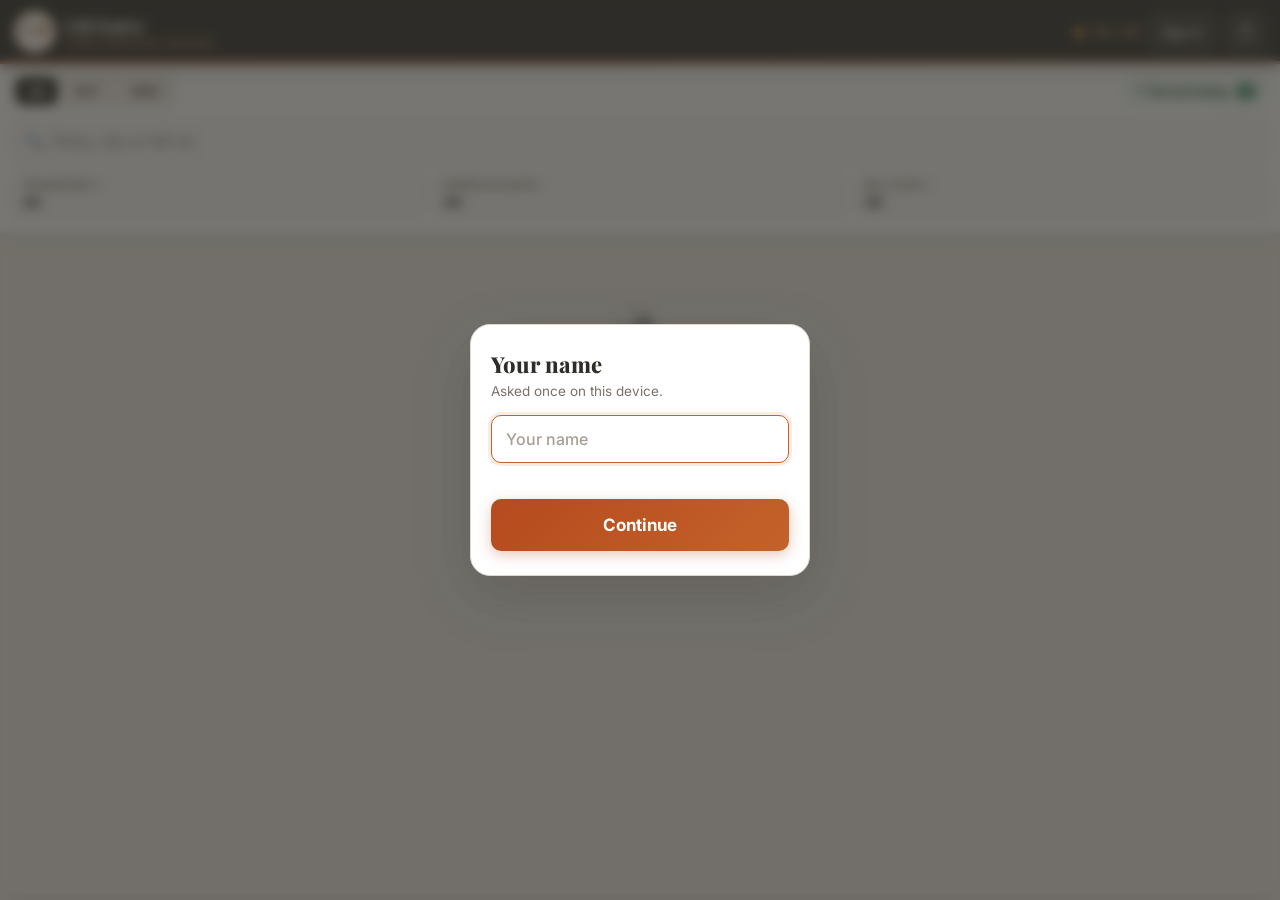
==== commit 17611f35: "Add files via upload" ====
--- a/lr.html
+++ b/lr.html
@@ -33,8 +33,12 @@
   </div>
   <div class="f-find">
     <div class="f-search"><span>🔍</span><input type="search" id="searchInput" placeholder="Party, city or bill no" oninput="findSoon()" autocomplete="off"/></div>
-    <button class="f-tr-btn" id="trBtn" onclick="toggleTr()"><span id="trLabel">All transport</span> ▾</button>
-    <div class="tr-panel" id="trPanel" hidden></div>
+  </div>
+  <div class="f-drops">
+    <button class="f-tr-btn" id="trBtn" onclick="toggleF('tr')"><small>Transport ▾</small><span id="trLabel">All</span></button>
+    <button class="f-tr-btn" id="ddBtn" onclick="toggleF('dd')"><small>Dispatch date ▾</small><span id="ddLabel">All</span></button>
+    <button class="f-tr-btn" id="bdBtn" onclick="toggleF('bd')"><small>Bill date ▾</small><span id="bdLabel">All</span></button>
+    <div class="tr-panel" id="trPanel" hidden></div><div class="tr-panel" id="ddPanel" hidden></div><div class="tr-panel" id="bdPanel" hidden></div>
   </div>
   <div class="f-sum" id="fSum"></div>
 </section>
@@ -52,14 +56,18 @@
 .f-tr .chip small{font-size:11.5px;font-weight:700;background:var(--surface3);color:var(--t2);border-radius:8px;padding:1px 6px}
 .f-tr .chip.active small{background:rgba(255,255,255,.25);color:#fff}
 .f-find{display:flex;gap:8px;margin-top:10px;position:relative}
-.f-tr-btn{flex:0 0 auto;max-width:46%;display:flex;align-items:center;gap:4px;border:1.5px solid var(--border);background:var(--surface2);border-radius:12px;padding:0 12px;font-size:14px;font-weight:700;color:var(--text);cursor:pointer;white-space:nowrap;overflow:hidden}
-.f-tr-btn span{overflow:hidden;text-overflow:ellipsis}
+.f-drops{display:grid;grid-template-columns:repeat(3,minmax(0,1fr));gap:7px;margin-top:8px;position:relative}
+.f-tr-btn{min-width:0;display:flex;flex-direction:column;align-items:flex-start;gap:1px;border:1.5px solid var(--border);background:var(--surface2);border-radius:12px;padding:6px 10px 7px;font-size:14px;font-weight:700;color:var(--text);cursor:pointer;white-space:nowrap;overflow:hidden;text-align:left;font-family:inherit}
+.f-tr-btn small{font-size:10.5px;font-weight:700;letter-spacing:.04em;text-transform:uppercase;color:var(--t3)}
+.f-tr-btn span{max-width:100%;overflow:hidden;text-overflow:ellipsis}
+.f-tr-btn.on small{color:var(--terra-1)}
 .f-tr-btn.on{border-color:var(--terra-1);background:var(--terra-xlt);color:var(--terra-1)}
-.tr-panel{position:absolute;right:0;top:calc(100% + 6px);width:min(300px,92vw);max-height:60vh;overflow:auto;background:#fff;border:1.5px solid var(--border-strong);border-radius:14px;box-shadow:0 14px 34px rgba(0,0,0,.18);z-index:300;padding:6px}
+.tr-panel{position:absolute;left:0;right:0;top:calc(100% + 6px);max-height:60vh;overflow:auto;background:#fff;border:1.5px solid var(--border-strong);border-radius:14px;box-shadow:0 14px 34px rgba(0,0,0,.18);z-index:300;padding:6px}
 .tr-panel[hidden]{display:none}
 .tr-opt{display:flex;align-items:center;gap:10px;padding:11px 10px;border-radius:10px;font-size:15px;font-weight:600;cursor:pointer}
 .tr-opt:active{background:var(--surface3)}
 .tr-opt input{width:20px;height:20px;accent-color:var(--terra-1);margin:0}
+.tr-opt em{font-style:normal;color:var(--t3);font-size:12.5px;font-weight:600;margin-left:4px}
 .tr-opt small{margin-left:auto;font-size:12px;font-weight:700;color:var(--t3);background:var(--surface3);border-radius:8px;padding:1px 7px}
 .tr-done{position:sticky;bottom:0;width:100%;margin-top:4px;padding:11px;border:0;border-radius:10px;background:var(--charcoal);color:var(--cream);font-weight:700;font-size:15px;cursor:pointer}
 .more-btn{display:block;width:100%;margin:6px 0 14px;padding:13px;border-radius:12px;border:1.5px solid var(--border-strong);background:var(--surface);font-weight:700;font-size:14.5px;color:var(--t2);cursor:pointer}
@@ -127,6 +135,9 @@
 .sv button{border:1.5px solid var(--border-strong);background:#fff;color:var(--t2);font-weight:700;border-radius:10px;padding:8px 12px;cursor:pointer;white-space:nowrap}
 .sv button.armed{background:var(--red);border-color:var(--red);color:#fff}
 .sv.undone{opacity:.5}
+.sv-find{width:100%;font-size:16px;padding:10px 12px;border-radius:12px;border:1.5px solid var(--border);background:var(--surface2);font-family:inherit;outline:none;margin-bottom:4px}
+.pc-dup{margin-top:10px;padding:10px 12px;border-radius:12px;background:#fdecea;border:1.5px solid #f3b4ad;color:#9b1c1c;font-size:13.5px;line-height:1.4;font-weight:600}
+.lr-save.dup{background:var(--red)!important;border-color:var(--red)!important;color:#fff!important}
 </style>
 <main class="list" id="list">
   <div class="empty"><div class="empty-icon">🔌</div><div class="empty-title">Connecting…</div><div class="empty-sub">Please wait</div></div>
@@ -138,7 +149,8 @@
 document.body.insertAdjacentHTML('beforeend', GATE_HTML + `
 <div class="undo-bar" id="undoBar"><div id="undoText"></div><button onclick="undoLast()">↶ UNDO</button></div>
 <div class="sheet-bg" id="sheetBg" onclick="closeSaved()"></div>
-<div class="sheet" id="savedSheet"><h3>LR saved today on this phone</h3><div class="sub">Saved the wrong LR? Press Undo (twice): the bills come back to the list.</div>
+<div class="sheet" id="savedSheet"><h3>LR saved today - everyone</h3><div class="sub">From every phone. Saved the wrong LR? Press Undo (twice): the bills come back to the list.</div>
+  <input class="sv-find" id="savedFind" type="search" placeholder="Find party, LR or bill no" oninput="drawSaved()" autocomplete="off">
   <div id="savedBody"></div><button class="btn-wide" style="margin-top:14px;width:100%;padding:13px;border-radius:12px;border:1.5px solid var(--border-strong);background:var(--surface2);font-weight:700;font-size:15px" onclick="closeSaved()">Close</button></div>`);
 
 const COMPANIES = ['All', 'SNT', 'MRS'];
@@ -150,7 +162,9 @@
   if (up !== el.value) { el.value = up; try { el.setSelectionRange(at, at); } catch (e) {} }
   typed[key].lr = up;
   const btn = document.getElementById('ls-' + key); if (btn) btn.classList.toggle('ready', !!up.trim());
-}
+  if (dup[key] && dup[key].lr !== up && btn) { btn.classList.remove('dup'); btn.textContent = 'Save'; const w = document.getElementById('dw-' + key); if (w) w.remove(); }
+}
+const dup = {};     // parcel key -> { lr, party, bills }: that LR is already on another party today
 const typed = {};   // consignment key -> { lr, transport, other, date } as being entered
 function entry(m) {
   return typed[m.key] || (typed[m.key] = { lr: '', transport: m.dispatchTransport || '', other: '', date: String(m.dispatchedAt).substring(0, 10) });
@@ -161,9 +175,13 @@
   `<button class="chip${c === coFilter ? ' active' : ''}" data-co="${c}" onclick="setCo('${c}')">${c}</button>`).join('');
 function setCo(c) { coFilter = c; document.querySelectorAll('#chips .chip').forEach(b => b.classList.toggle('active', b.dataset.co === c)); render(); }
 
+let srvSaved = {};          // bill key -> the bill with its LR saved today (from the sheet, by anyone, plus saves made here)
 function useBoard(d) {
   records = d.records; transports = d.transports || [];
+  if (d.savedToday) { srvSaved = {}; d.savedToday.forEach(r => { srvSaved[r.key] = r; }); }
+  pCache = null;
   applyPending();
+  drawSavedCount();
   safeRender();
 }
 // An LR saved here but not yet confirmed by the sheet: those bills leave the list straight away.
@@ -171,7 +189,16 @@
   if (op.params.action !== 'lr') return;
   const keys = op.params.keys.split(',');
   if (!op.params.lr) { restoreBills(keys); return; }          // an undo: the bills come back to the list
+  const at = (op.local && op.local.at) || nowLocal(), p = op.params;
+  keys.forEach(k => {
+    const r = records.find(x => x.key === k) || srvSaved[k]; if (!r) return;
+    const o = Object.assign({}, r, { lrNo: p.lr, lrBy: p.by || '', lrAt: at });
+    if (p.transport) o.dispatchTransport = p.transport;
+    if (p.date && String(o.dispatchedAt || '').length >= 10) o.dispatchedAt = p.date + String(o.dispatchedAt).substring(10);
+    srvSaved[k] = o;
+  });
   records = records.filter(r => !keys.includes(r.key));
+  drawSavedCount();
 }
 
 // ---- parcels: what one LR covers -------------------------------------------------------------------
@@ -201,37 +228,57 @@
     const bills = groups[k].sort((a, b) => billOrder(a.billNo, b.billNo));
     out.push({ key: bills[0].key, main: bills[0], bills, day: day(bills[0]), tr: trName(bills[0].dispatchTransport),
                hay: bills.map(b => [b.party, b.billNo, b.city].join(' ')).join(' ').toLowerCase(),
-               nums: bills.map(b => String(b.billNo).replace(/\D/g, '').replace(/^0+/, '')), pn: norm(bills[0].party) });
+               nums: bills.map(b => String(b.billNo).replace(/\D/g, '').replace(/^0+/, '')), pn: norm(bills[0].party),
+               bdays: [...new Set(bills.map(b => bIso(b.billDate)).filter(Boolean))] });
   });
-  // oldest dispatch day first (the LR slips in hand are 3-4 days old), then transporter, then party
-  out.sort((a, b) => a.day.localeCompare(b.day) || a.tr.localeCompare(b.tr) || a.pn.localeCompare(b.pn));
+  // bill number order: AD bills, then CASH, then MR (a parcel with an AD and a cash bill sits at its AD bill)
+  out.sort((a, b) => billOrder(a.main.billNo, b.main.billNo) || a.day.localeCompare(b.day));
   pCache = { src: records, len: records.length, out };
   return out;
 }
 function consignments() { return parcels(); }        // the old name, kept
-// Bill number order inside a parcel: AD007001, AD007002 … then CASH… - by the number, not letter by letter.
+// Bill number order: AD007001, AD007002 … then CASH… then MR… - by the number, not letter by letter.
+const sRank = (no) => { const v = String(no || '').toUpperCase(); return /^AD/.test(v) ? 0 : /^CA/.test(v) ? 1 : /^MR/.test(v) ? 2 : 3; };
+const bIso = (v) => { const m = /^(\d{1,2})[-\/.](\d{1,2})[-\/.](\d{4})/.exec(String(v || '').trim()); return m ? m[3] + '-' + ('0' + m[2]).slice(-2) + '-' + ('0' + m[1]).slice(-2) : (/^\d{4}-\d{2}-\d{2}/.test(String(v || '')) ? String(v).substring(0, 10) : ''); };
+const nowLocal = () => new Date().toLocaleDateString('en-CA') + ' ' + new Date().toTimeString().substring(0, 8);
 function billOrder(a, b) {
   const x = /^([A-Z]*)(\d*)/.exec(String(a || '').toUpperCase()), y = /^([A-Z]*)(\d*)/.exec(String(b || '').toUpperCase());
-  return x[1].localeCompare(y[1]) || (parseInt(x[2] || '0', 10) - parseInt(y[2] || '0', 10)) || String(a).localeCompare(String(b));
+  return (sRank(a) - sRank(b)) || x[1].localeCompare(y[1]) || (parseInt(x[2] || '0', 10) - parseInt(y[2] || '0', 10)) || String(a).localeCompare(String(b));
 }
 const off = {};          // bill key -> true: unticked in its parcel (it went on another LR)
 const trSel = new Set();          // empty = all transport
 let trFilter = 'All';            // (kept for older code: 'All' or the one chosen)
-function trCounts() { const cnt = {}; parcels().filter(g => coFilter === 'All' || g.main.company === coFilter).forEach(g => { cnt[g.tr] = (cnt[g.tr] || 0) + 1; }); return cnt; }
-function drawTrPanel() {
-  const cnt = trCounts(), trs = Object.keys(cnt).sort((a, b) => a.localeCompare(b)), total = Object.values(cnt).reduce((a, b) => a + b, 0);
-  $('trPanel').innerHTML = `<label class="tr-opt"><input type="checkbox" ${trSel.size ? '' : 'checked'} onchange="trSel.clear(); drawTrPanel(); render()">All transport<small>${total}</small></label>` +
-    trs.map(t => `<label class="tr-opt"><input type="checkbox" ${trSel.has(t) ? 'checked' : ''} onchange="pickTr('${esc(t)}', this.checked)">${esc(t)}<small>${cnt[t]}</small></label>`).join('') +
-    `<button class="tr-done" onclick="toggleTr(false)">Done</button>`;
-}
-function pickTr(t, on) { if (on) trSel.add(t); else trSel.delete(t); drawTrPanel(); render(); }
+const shortDay = (iso) => { const d = new Date(iso + 'T00:00:00'); return isNaN(d) ? iso : d.toLocaleDateString('en-GB', { day: 'numeric', month: 'short' }); };
+// three dropdowns, each can pick several: Transport, Dispatch date, Bill date (nothing ticked = all)
+const FIL = {
+  tr: { sel: trSel, vals: g => [g.tr], show: v => v, opt: v => esc(v), all: 'All transport', sort: (a, b) => a.localeCompare(b) },
+  dd: { sel: new Set(), vals: g => [g.day], show: shortDay, opt: v => { const a = daysAgo(v); return esc(dayLabel(v)) + ` <em>${a <= 0 ? 'today' : a + ' day' + (a === 1 ? '' : 's') + ' ago'}</em>`; }, all: 'All dispatch dates', sort: (a, b) => b.localeCompare(a) },
+  bd: { sel: new Set(), vals: g => g.bdays, show: shortDay, opt: v => esc(dayLabel(v)), all: 'All bill dates', sort: (a, b) => b.localeCompare(a) },
+};
+const passes = (g, skip) => Object.keys(FIL).every(n => n === skip || !FIL[n].sel.size || FIL[n].vals(g).some(v => FIL[n].sel.has(v)));
+const coParcels = () => parcels().filter(g => coFilter === 'All' || g.main.company === coFilter);
+function drawPanel(n) {
+  const f = FIL[n], cnt = {}, base = coParcels().filter(g => passes(g, n));
+  base.forEach(g => [...new Set(f.vals(g))].forEach(v => { cnt[v] = (cnt[v] || 0) + 1; }));
+  [...f.sel].forEach(v => { if (!(v in cnt)) cnt[v] = 0; });
+  const vs = Object.keys(cnt).sort(f.sort);
+  $(n + 'Panel').innerHTML = `<label class="tr-opt"><input type="checkbox" ${f.sel.size ? '' : 'checked'} onchange="FIL.${n}.sel.clear(); drawPanel('${n}'); render()">${f.all}<small>${base.length}</small></label>` +
+    vs.map(v => `<label class="tr-opt"><input type="checkbox" ${f.sel.has(v) ? 'checked' : ''} onchange="pickF('${n}', '${esc(v)}', this.checked)"><span>${f.opt(v)}</span><small>${cnt[v]}</small></label>`).join('') +
+    `<button class="tr-done" onclick="toggleF('${n}', false)">Done</button>`;
+}
+function pickF(n, v, on) { if (on) FIL[n].sel.add(v); else FIL[n].sel.delete(v); drawPanel(n); render(); }
+function toggleF(n, open) {
+  const pnl = $(n + 'Panel'), show = open === undefined ? pnl.hidden : open;
+  Object.keys(FIL).forEach(o => { if (o !== n) $(o + 'Panel').hidden = true; });
+  if (show) drawPanel(n);
+  pnl.hidden = !show;
+}
+// the older names, kept
+function drawTrPanel() { drawPanel('tr'); }
+function pickTr(t, on) { pickF('tr', t, on); }
 function setTr(t) { trSel.clear(); if (t && t !== 'All') trSel.add(t); render(); }
-function toggleTr(open) {
-  const pnl = $('trPanel'), show = open === undefined ? pnl.hidden : open;
-  if (show) drawTrPanel();
-  pnl.hidden = !show;
-}
-document.addEventListener('click', e => { const pnl = $('trPanel'); if (pnl && !pnl.hidden && !e.target.closest('#trPanel') && !e.target.closest('#trBtn')) pnl.hidden = true; });
+function toggleTr(open) { toggleF('tr', open); }
+document.addEventListener('click', e => { if (e.target.closest('.tr-panel') || e.target.closest('.f-tr-btn')) return; Object.keys(FIL).forEach(n => { const p = $(n + 'Panel'); if (p) p.hidden = true; }); });
 // the search waits only a moment after the last letter, and draws only the first cards
 let findTimer = null, limit = 40, lastSig = '';
 function findSoon() { clearTimeout(findTimer); findTimer = setTimeout(render, 90); }
@@ -242,33 +289,31 @@
 const showMore = {};
 function render() {
   const q = $('searchInput').value.trim().toLowerCase(), qd = q.replace(/\D/g, '').replace(/^0+/, ''), digitsOnly = /^\d{3,}$/.test(q);
-  const all = parcels().filter(g => coFilter === 'All' || g.main.company === coFilter);
-  const live = new Set(all.map(g => g.tr)); [...trSel].forEach(t => { if (!live.has(t)) trSel.delete(t); });
+  const all = coParcels();
+  Object.keys(FIL).forEach(n => {           // a choice that no longer has any LR pending is dropped
+    const f = FIL[n], live = new Set(); all.forEach(g => f.vals(g).forEach(v => live.add(v)));
+    [...f.sel].forEach(v => { if (!live.has(v)) f.sel.delete(v); });
+    const v = [...f.sel].sort(f.sort);
+    $(n + 'Label').textContent = !v.length ? 'All' : f.show(v[0]) + (v.length > 1 ? ' +' + (v.length - 1) : '');
+    $(n + 'Btn').classList.toggle('on', v.length > 0);
+  });
   trFilter = trSel.size === 1 ? [...trSel][0] : 'All';
-  $('trLabel').textContent = !trSel.size ? 'All transport' : trSel.size === 1 ? [...trSel][0] : [...trSel][0] + ' +' + (trSel.size - 1);
-  $('trBtn').classList.toggle('on', trSel.size > 0);
-  const sig = [q, coFilter, [...trSel].join(',')].join('|'); if (sig !== lastSig) { limit = 40; lastSig = sig; }
-  const groups = all.filter(g => (!trSel.size || trSel.has(g.tr)) &&
-    (!q || g.hay.includes(q) || (digitsOnly && g.nums.some(n => n.endsWith(qd)))));
-  const sel = trSel.size ? ' · ' + esc([...trSel].join(', ')) : '';
+  const sig = [q, coFilter].concat(Object.keys(FIL).map(n => [...FIL[n].sel].join(','))).join('|'); if (sig !== lastSig) { limit = 40; lastSig = sig; }
+  const groups = all.filter(g => passes(g) && (!q || g.hay.includes(q) || (digitsOnly && g.nums.some(n => n.endsWith(qd)))));
+  const picked = Object.keys(FIL).filter(n => FIL[n].sel.size).map(n => [...FIL[n].sel].sort(FIL[n].sort).map(FIL[n].show).join(', '));
+  const sel = picked.length ? ' · ' + esc(picked.join(' · ')) : '';
   if (!groups.length) {
     $('fSum').innerHTML = `Showing <b>0</b> of ${all.length} LR pending${sel}`;
-    $('list').innerHTML = (q || trSel.size)
-      ? `<div class="empty"><div class="empty-icon">🔍</div><div class="empty-title">No match</div><div class="empty-sub">No pending LR for ${[trSel.size ? esc([...trSel].join(', ')) : '', q ? '"' + esc(q) + '"' : ''].filter(Boolean).join(' · ')}</div></div>`
+    $('list').innerHTML = (q || picked.length)
+      ? `<div class="empty"><div class="empty-icon">🔍</div><div class="empty-title">No match</div><div class="empty-sub">No pending LR for ${esc(picked.concat(q ? ['"' + q + '"'] : []).join(' · '))}</div></div>`
       : `<div class="empty"><div class="empty-icon">✅</div><div class="empty-title">All clear!</div><div class="empty-sub">No LR pending</div></div>`;
     return;
   }
-  const perDay = {}; groups.forEach(g => { perDay[g.day] = (perDay[g.day] || 0) + 1; });
   const shown = groups.slice(0, limit);
-  let h = '', lastDay = '', lastTr = '';
-  shown.forEach(g => {
-    if (g.day !== lastDay) { const a = daysAgo(g.day); h += `<div class="day-head"><b>${esc(dayLabel(g.day))}</b><span>${perDay[g.day]} LR pending · sent ${a} day${a === 1 ? '' : 's'} ago</span><i></i></div>`; lastDay = g.day; lastTr = ''; }
-    if (g.tr !== lastTr && trSel.size !== 1) { h += `<div class="tr-head">🚛 ${esc(g.tr)}</div>`; lastTr = g.tr; }
-    h += card(g);
-  });
+  let h = shown.map(card).join('');
   if (groups.length > shown.length) h += `<button class="more-btn" onclick="moreCards()">Show more (${groups.length - shown.length} more) - or type in the search</button>`;
   $('list').innerHTML = h;
-  $('fSum').innerHTML = `Showing <b>${groups.length}</b> of ${all.length} LR pending${sel}`;
+  $('fSum').innerHTML = `Showing <b>${groups.length}</b> of ${all.length} LR pending · in bill no order${sel}`;
 }
 function card(g) {
   const m = g.main, k = esc(g.key), t = entry(m), age = daysAgo(g.day);
@@ -285,7 +330,8 @@
   </div>
   <div class="pc-line">${m.city ? '📍 ' + esc(m.city) + ' &nbsp;·&nbsp; ' : ''}🚛 ${esc(m.dispatchTransport || '—')}</div>
   <div class="pc-meta">
-    <span class="tag age">📅 Sent ${esc(dayLabel(g.day))}${age >= 1 ? ' · ' + age + ' day' + (age === 1 ? '' : 's') : ''}</span>
+    <span class="tag age">🚚 Sent ${esc(dayLabel(g.day))}${age >= 1 ? ' · ' + age + ' day' + (age === 1 ? '' : 's') : ''}</span>
+    ${g.bdays.length ? `<span class="tag bdate">🧾 Bill ${esc(g.bdays.slice().sort().map(shortDay).join(', '))}</span>` : ''}
     ${m.company && m.company !== 'SNT' ? `<span class="tag co mrs">${esc(m.company)}</span>` : ''}
   </div>
   <div class="pc-bills">${g.bills.map(b => multi
@@ -296,8 +342,9 @@
     <input id="lr-${k}" placeholder="Type LR number" value="${esc(t.lr)}" autocomplete="off" autocapitalize="characters" enterkeyhint="done"
       oninput="lrTyping(this,'${k}')" onkeydown="if(event.key==='Enter')saveLr('${k}')">
     ${canScan ? `<button class="lr-scan" onclick="openScan('${k}')" aria-label="Scan LR QR or barcode">📷</button>` : ''}
-    <button class="lr-save${t.lr ? ' ready' : ''}" id="ls-${k}" onclick="saveLr('${k}')">Save</button>
-  </div>
+    <button class="lr-save${t.lr ? ' ready' : ''}${dup[g.key] && dup[g.key].lr === t.lr ? ' dup' : ''}" id="ls-${k}" onclick="saveLr('${k}')">${dup[g.key] && dup[g.key].lr === t.lr ? 'Save anyway' : 'Save'}</button>
+  </div>
+  ${dup[g.key] && dup[g.key].lr === t.lr ? `<div class="pc-dup" id="dw-${k}">⚠ LR <b>${esc(t.lr)}</b> is already saved today for <b>${esc(dup[g.key].party)}</b> (${esc(dup[g.key].bills)}). Check the slip. If it is right, press <b>Save anyway</b>.</div>` : ''}
   ${showMore[g.key] ? `<div class="pc-more">
     <div class="field-lbl">Transport that carried it</div>
     <select class="t-select" onchange="setT('${k}','transport',this.value)">
@@ -312,17 +359,24 @@
 </div>`;
 }
 
-// ---- undo: every LR saved on this phone today can be taken back ------------------------------------
-const SAVED_KEY = 'lrSaved';
+// ---- saved today: every LR saved today, on any phone (the sheet sends them); anyone can take one back
 const todayIso = () => new Date().toLocaleDateString('en-CA');
-function savedList() { let v = []; try { v = JSON.parse(store.get(SAVED_KEY) || '[]'); } catch (e) { v = []; } return v.filter(x => x.day === todayIso()); }
-function putSaved(v) { try { store.set(SAVED_KEY, JSON.stringify(v.slice(-200))); } catch (e) { } drawSavedCount(); }
-function drawSavedCount() { const n = savedList().filter(x => !x.undone).length; if ($('savedN')) $('savedN').textContent = n; }
+let savedNow = [];
+function savedGroups() {
+  const by = {};
+  Object.values(srvSaved).forEach(r => { if (!r.lrNo) return;
+    const k = upLr(r.lrNo) + '|' + r.lrAt + '|' + norm(r.party); (by[k] = by[k] || []).push(r); });
+  return Object.keys(by).map(k => { const rs = by[k].sort((a, b) => billOrder(a.billNo, b.billNo));
+    return { id: k, lr: rs[0].lrNo, party: rs[0].party, by: rs[0].lrBy || '', at: String(rs[0].lrAt), time: String(rs[0].lrAt).substring(11, 16),
+             bills: rs.map(r => r.billNo), keys: rs.map(r => r.key), cases: rs.reduce((s, r) => s + (parseInt(r.dispatchCases || r.cases, 10) || 0), 0) }; })
+    .sort((a, b) => b.at.localeCompare(a.at) || billOrder(a.bills[0], b.bills[0]));
+}
+function drawSavedCount() { if ($('savedN')) $('savedN').textContent = savedGroups().length; }
 const parked = {};          // bill key -> the bill as it was before its LR was saved (to put back on undo)
 function restoreBills(keys) {
-  const kept = {}; savedList().forEach(x => (x.parked || []).forEach(b => { kept[b.key] = b; }));      // also after the page was reopened
-  keys.forEach(k => { const b = parked[k] || kept[k]; if (b && !records.some(r => r.key === k)) records.push(Object.assign({}, b, { lrNo: '' })); });
-  pCache = null;
+  keys.forEach(k => { const b = srvSaved[k] || parked[k]; delete srvSaved[k];
+    if (b && !records.some(r => r.key === k)) records.push(Object.assign({}, b, { lrNo: '', lrBy: '', lrAt: '' })); });
+  pCache = null; drawSavedCount();
 }
 let undoTimer = null, lastSaved = null;
 function showUndo(item) {
@@ -331,27 +385,31 @@
   $('undoBar').classList.add('show');
   clearTimeout(undoTimer); undoTimer = setTimeout(() => $('undoBar').classList.remove('show'), 9000);
 }
-function undoLast() { $('undoBar').classList.remove('show'); if (lastSaved) undoSaved(lastSaved.id, true); }
+function undoLast() { $('undoBar').classList.remove('show'); if (lastSaved) { takeBack(lastSaved.keys.filter(k => srvSaved[k]), lastSaved.lr, lastSaved.bills); lastSaved = null; } }
+function takeBack(keys, lr, bills) {
+  if (!keys.length) return;
+  keys.forEach(k => { if (srvSaved[k]) parked[k] = srvSaved[k]; });
+  enqueue({ action: 'lr', keys: keys.join(','), lr: '', undo: '1', by: store.get('name') }, 'Undo LR ' + lr);
+  render(); drawSaved();
+  toast('↶ LR ' + lr + ' taken back · ' + bills.join(', ') + ' back in the list', 'ok');
+}
 let armedUndo = '';
-function undoSaved(id, now) {
-  const v = savedList(), item = v.find(x => x.id === id);
-  if (!item || item.undone) return;
-  if (!now && armedUndo !== id) { armedUndo = id; drawSaved(); return; }      // in the list: press twice
+function undoSaved(i, now) {
+  const x = typeof i === 'number' ? savedNow[i] : savedGroups().find(y => y.id === i);
+  if (!x) return;
+  if (!now && armedUndo !== x.id) { armedUndo = x.id; drawSaved(); return; }      // in the list: press twice
   armedUndo = '';
-  item.parked.forEach(b => { parked[b.key] = b; });
-  enqueue({ action: 'lr', keys: item.keys.join(','), lr: '', by: store.get('name') }, 'Undo LR ' + item.lr);
-  item.undone = true; putSaved(v);
-  render(); drawSaved();
-  toast('↶ LR ' + item.lr + ' taken back · ' + item.bills.join(', ') + ' back in the list', 'ok');
-}
-function openSaved() { drawSaved(); $('sheetBg').classList.add('show'); $('savedSheet').classList.add('show'); }
+  takeBack(x.keys, x.lr, x.bills);
+}
+function openSaved() { $('savedFind').value = ''; drawSaved(); $('sheetBg').classList.add('show'); $('savedSheet').classList.add('show'); }
 function closeSaved() { $('sheetBg').classList.remove('show'); $('savedSheet').classList.remove('show'); armedUndo = ''; }
 function drawSaved() {
-  const v = savedList().slice().reverse();
-  $('savedBody').innerHTML = v.length ? v.map(x => `<div class="sv${x.undone ? ' undone' : ''}"><div><b>${esc(x.party)}</b>
-      <span><code>${esc(x.lr)}</code> · ${esc(x.bills.join(', '))} · ${esc(x.time)}</span></div>
-      ${x.undone ? '<span>taken back</span>' : `<button class="${armedUndo === x.id ? 'armed' : ''}" onclick="undoSaved('${esc(x.id)}')">${armedUndo === x.id ? 'Press again' : '↶ Undo'}</button>`}</div>`).join('')
-    : '<div class="sub" style="padding:14px 0">Nothing saved on this phone today.</div>';
+  const all = savedGroups(), q = ($('savedFind').value || '').trim().toLowerCase();
+  savedNow = q ? all.filter(x => [x.party, x.lr, x.by].concat(x.bills).join(' ').toLowerCase().includes(q)) : all;
+  $('savedBody').innerHTML = savedNow.length ? savedNow.map((x, i) => `<div class="sv"><div><b>${esc(x.party)}</b>
+      <span><code>${esc(x.lr)}</code> · ${esc(x.bills.join(', '))}${x.cases ? ' · ' + x.cases + ' cases' : ''}<br>${esc(x.time)}${x.by ? ' · by ' + esc(x.by) : ''}</span></div>
+      <button class="${armedUndo === x.id ? 'armed' : ''}" onclick="undoSaved(${i})">${armedUndo === x.id ? 'Press again' : '↶ Undo'}</button></div>`).join('')
+    : `<div class="sub" style="padding:14px 0">${all.length ? 'No match.' : 'No LR saved today yet.'}</div>`;
 }
 
 function saveLr(key) {
@@ -365,13 +423,16 @@
   if (!lr) { input.classList.add('required-err'); toast('Type the LR number', 'err'); return; }
   if (!transport) { toast('Choose the transport', 'err'); return; }
   if (!t.date) { document.getElementById('dt-' + key).classList.add('required-err'); toast('Choose the dispatch date', 'err'); return; }
+  // the same LR already saved today on a different party: warn once, save on the second press
+  const clash = Object.values(srvSaved).filter(r => upLr(r.lrNo) === lr && norm(r.party) !== norm(g.main.party));
+  if (clash.length && !(dup[key] && dup[key].lr === lr)) {
+    dup[key] = { lr, party: clash[0].party, bills: clash.filter(r => norm(r.party) === norm(clash[0].party)).map(r => r.billNo).sort(billOrder).join(', ') };
+    render(); toast('Same LR is on another party - check', 'err'); return;
+  }
   const bills = bills0.map(b => '#' + b.billNo).join(', ');
-  delete typed[key]; delete showMore[key];
-  enqueue({ action: 'lr', keys: bills0.map(b => b.key).join(','), lr, transport, date: t.date, by: store.get('name') }, 'LR for ' + bills);
-  const item = { id: Date.now().toString(36), day: todayIso(), time: new Date().toTimeString().substring(0, 5), lr, party: g.main.party,
-                 bills: bills0.map(b => b.billNo), keys: bills0.map(b => b.key), parked: bills0.map(b => Object.assign({}, b)) };
-  const v = savedList(); v.push(item); putSaved(v);
-  showUndo(item);
+  delete typed[key]; delete showMore[key]; delete dup[key];
+  enqueue({ action: 'lr', keys: bills0.map(b => b.key).join(','), lr, transport, date: t.date, by: store.get('name') }, 'LR for ' + bills, { at: nowLocal() });
+  showUndo({ lr, party: g.main.party, bills: bills0.map(b => b.billNo), keys: bills0.map(b => b.key) });
   g.bills.forEach(b => { delete off[b.key]; });      // an unticked bill comes back as its own LR, fully ticked
   render();
   // next slip: clear the cases and search, keep the transporter chosen
